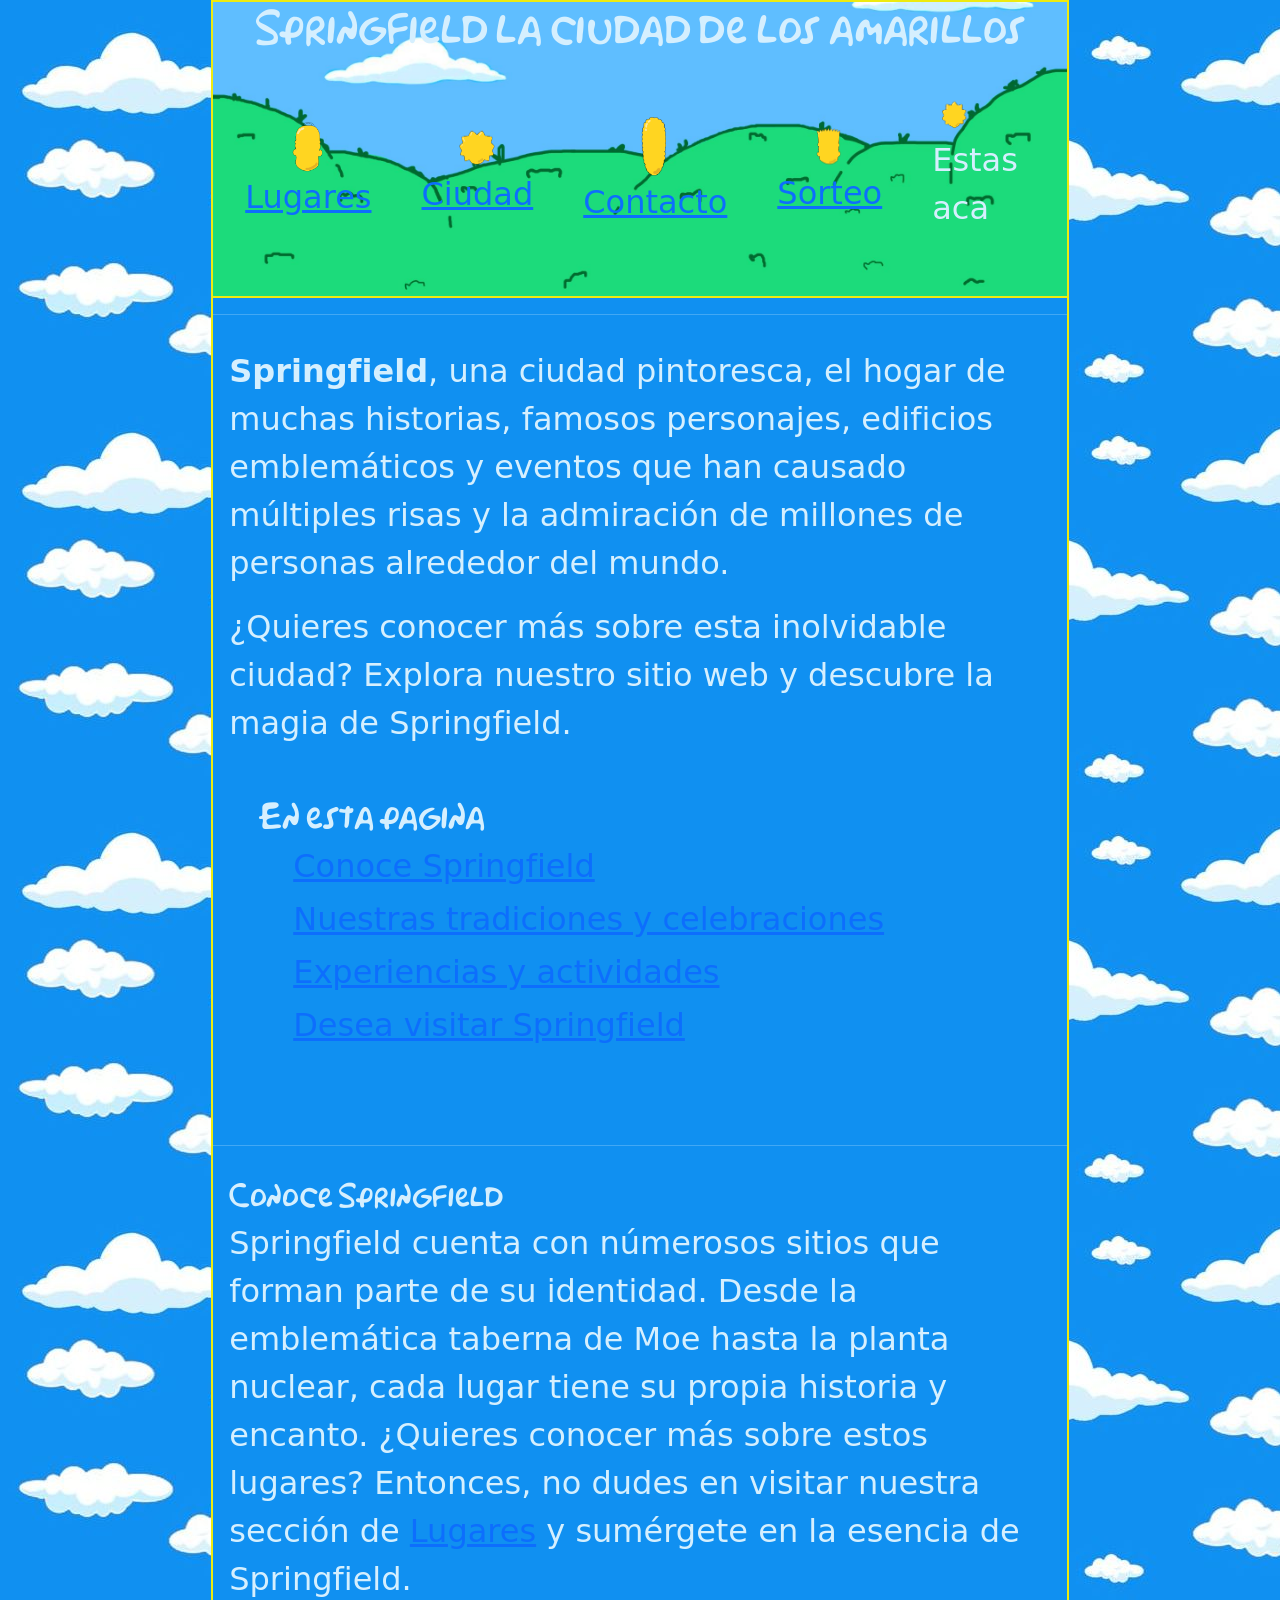
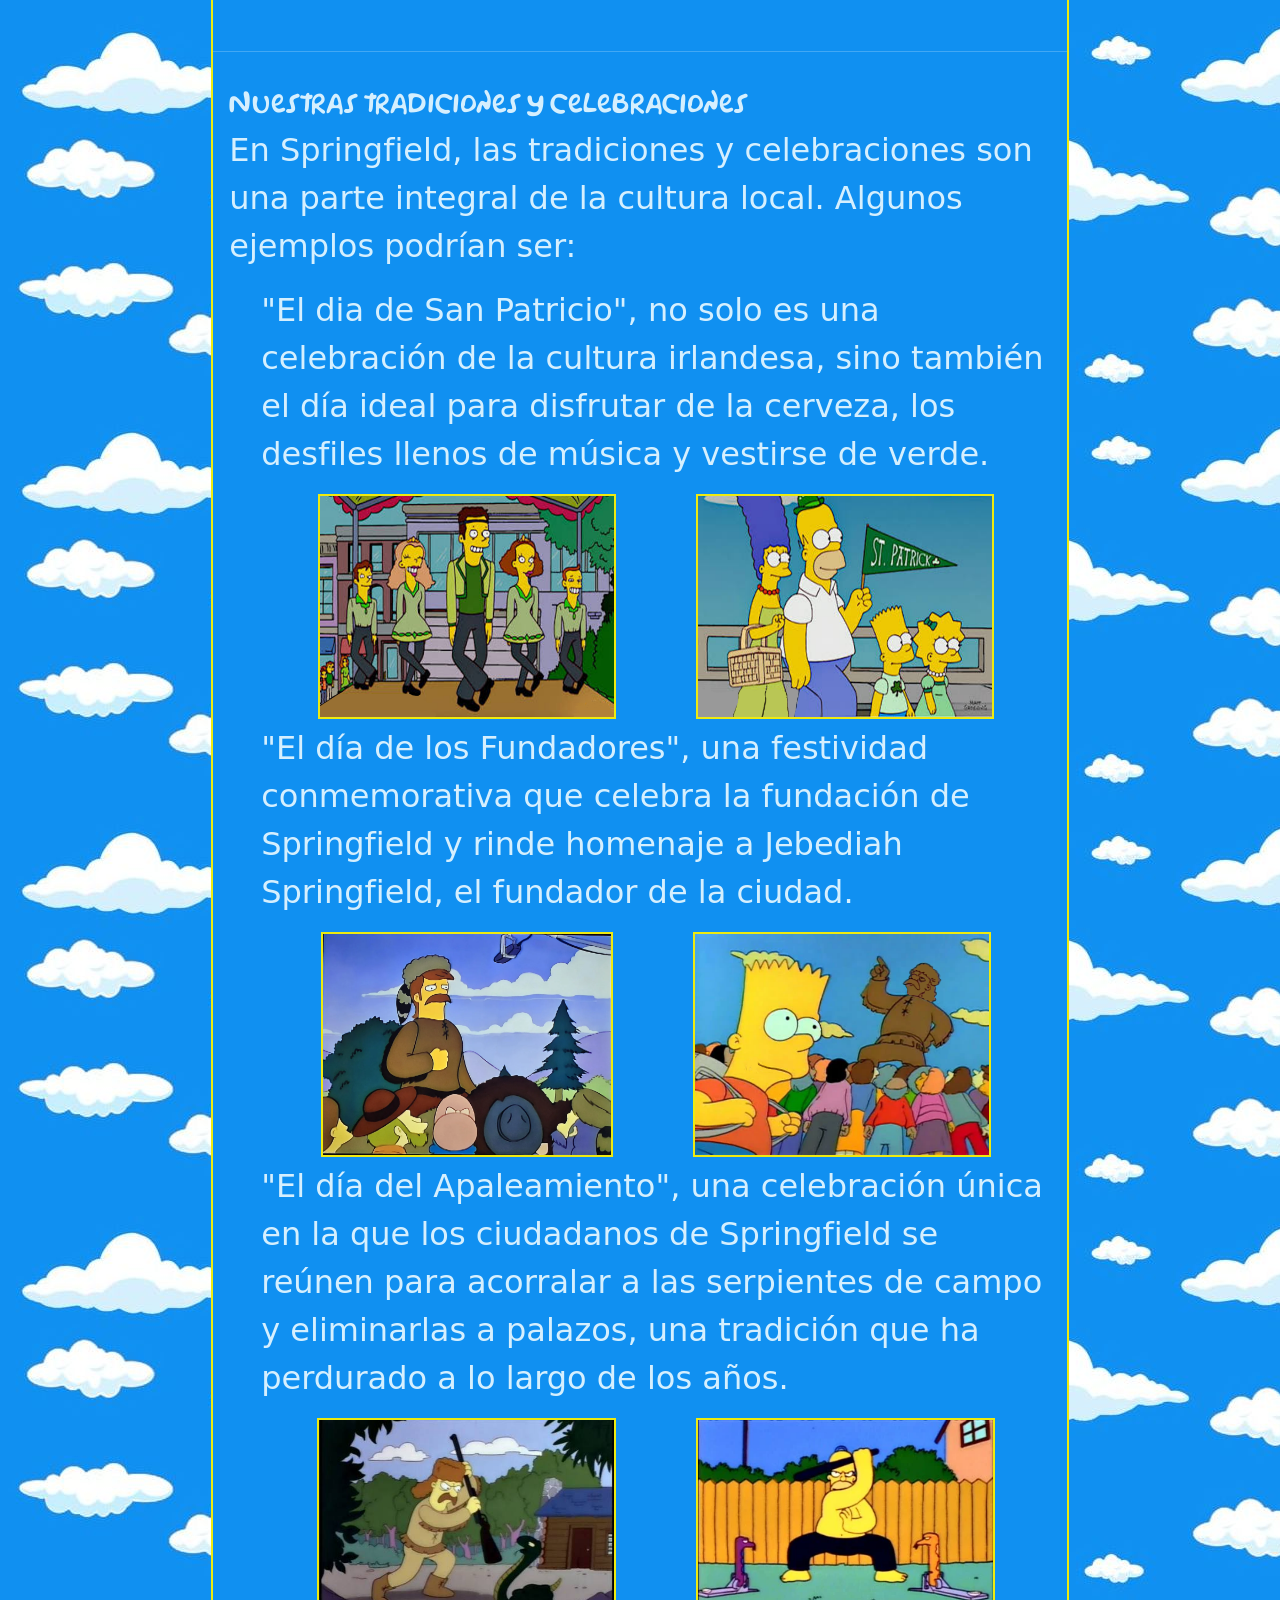
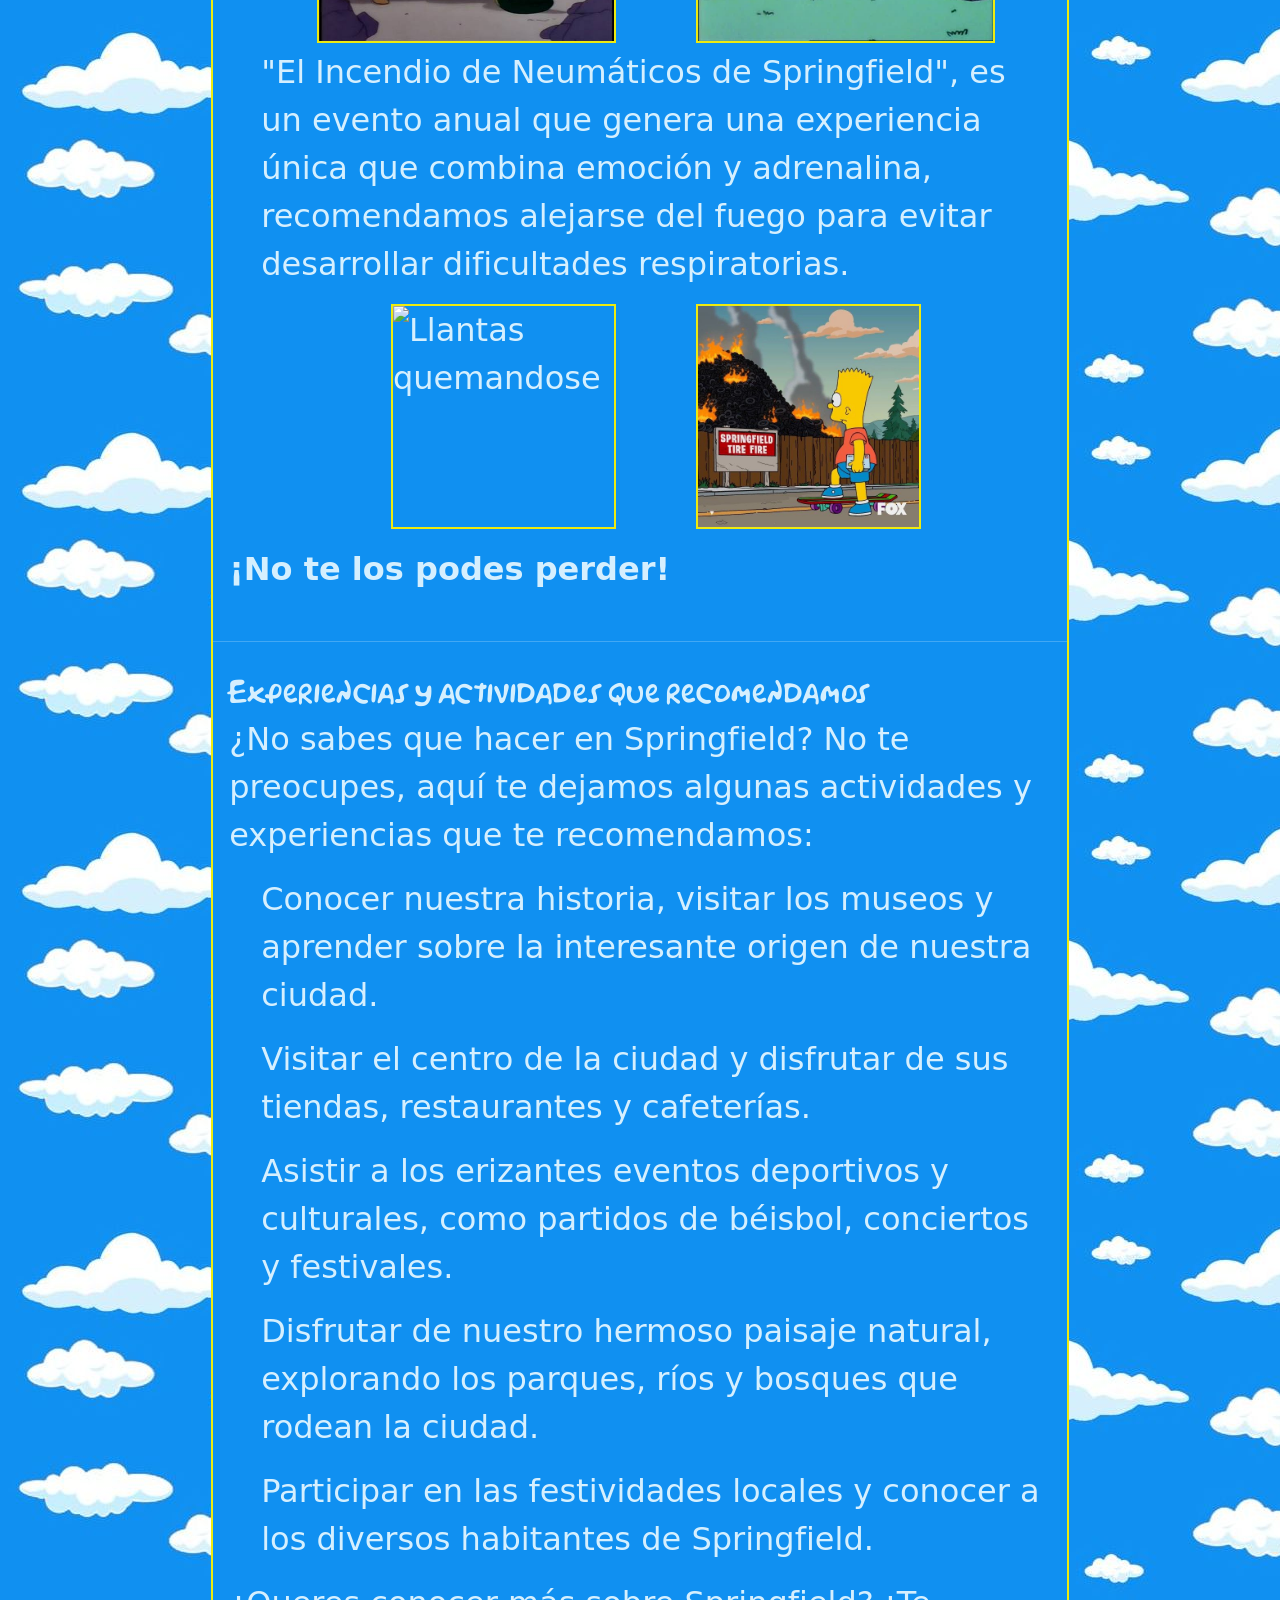
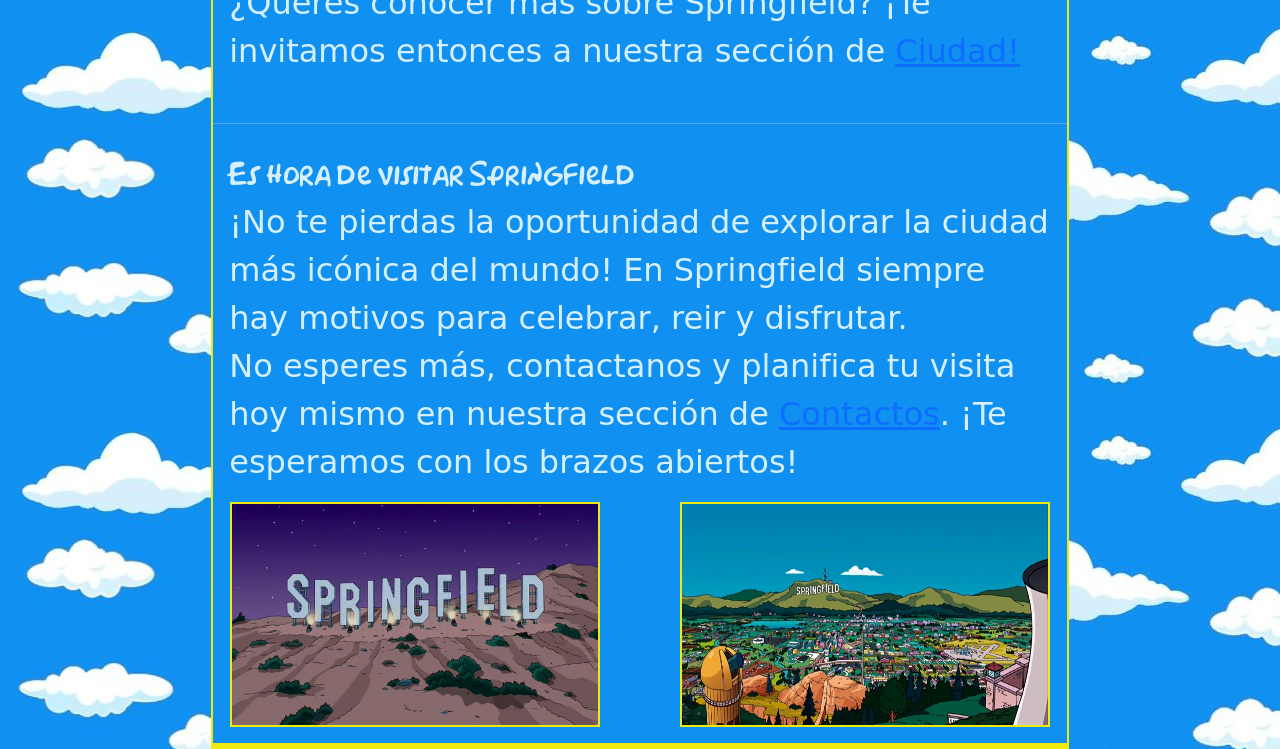
==== index.html @ f50cee18 "acordeon bootstrap" ====
<!DOCTYPE html>
<html lang="es">

    <head>
        <meta charset="UTF-8">
        <meta name="viewport" content="width=device-width, initial-scale=1.0">
        <link rel="stylesheet" href="Estilos.css">
        <link rel="icon" href="./IMAGENES/rosquilla_LogoPagina.png" type="image/x-icon">
        <title>Bienvenidos a Springfield</title>
        <link rel="stylesheet" href="Estilos.css">
        <link rel="preconnect" href="https://fonts.googleapis.com">
        <link rel="preconnect" href="https://fonts.gstatic.com" crossorigin>
        <link href="https://fonts.googleapis.com/css2?family=Comic+Relief:wght@400;700&display=swap" rel="stylesheet">
         <link href="https://cdn.jsdelivr.net/npm/bootstrap@5.3.8/dist/css/bootstrap.min.css" rel="stylesheet" integrity="sha384-sRIl4kxILFvY47J16cr9ZwB07vP4J8+LH7qKQnuqkuIAvNWLzeN8tE5YBujZqJLB" crossorigin="anonymous">
    </head>

    <body>
         <script src="https://cdn.jsdelivr.net/npm/bootstrap@5.3.8/dist/js/bootstrap.bundle.min.js" integrity="sha384-FKyoEForCGlyvwx9Hj09JcYn3nv7wiPVlz7YYwJrWVcXK/BmnVDxM+D2scQbITxI" crossorigin="anonymous"></script>
        <header>
            

            <h1>Springfield la ciudad de los amarillos</h1>

            <nav class="display_menu_links">
                <a href="Lugares.html"><img src="./IMAGENES/homero_icono.png">Lugares</a>
                <a href="CIUDAD.html"><img src="./IMAGENES/lisa_icono.png">Ciudad</a>
                <a href="Contacto.html"><img src="./IMAGENES/marge_icono.png">Contacto</a>
                <a href="Actividad.html"><img src="./IMAGENES/bart_icono.png">Sorteo</a>
                <div>
                    <img src="./IMAGENES/maggie_icono.png"><p>Estas aca</p>
                </div>
            </nav>

        </header>
        
        

        <main>
            <hr>
            <section>
                <p>
                    <strong>Springfield</strong>, una ciudad pintoresca, el hogar de muchas historias, famosos personajes, edificios emblemáticos y
                    eventos que han causado múltiples risas y la admiración de millones de personas alrededor del mundo.
                </p>

                <p>
                    ¿Quieres conocer más sobre esta inolvidable ciudad? Explora nuestro sitio web y descubre la magia de Springfield.
                </p>

                <nav>
                <h2>En esta pagina</h2>
                <ul>
                    <li><a href="#conocer">Conoce Springfield</a></li>
                    <li><a href="#tradiciones">Nuestras tradiciones y celebraciones</a></li>
                    <li><a href="#experiencias">Experiencias y actividades</a></li>
                    <li><a href="#visitar">Desea visitar Springfield</a></li>
                </ul>
            </nav>
            </section>

            <hr>

            <section id="conocer">
                <h3>Conoce Springfield</h3>
                <p>
                    Springfield cuenta con númerosos sitios que forman parte de su identidad. Desde la emblemática taberna de Moe hasta la planta
                    nuclear, cada lugar tiene su propia historia y encanto.

                    ¿Quieres conocer más sobre estos lugares? Entonces, no dudes en visitar nuestra sección de <a href="Lugares.html">Lugares</a>
                    y sumérgete en la esencia de Springfield.
                </p>
            </section>

            <hr>

            <section id="tradiciones">
                <h3>Nuestras tradiciones y celebraciones</h3>
                <p>
                    En Springfield, las tradiciones y celebraciones son una parte integral de la cultura local.
                    Algunos ejemplos podrían ser:
                </p>
                <ul>
                    <li>
                        <p>
                            "El dia de San Patricio", no solo es una celebración de la cultura irlandesa, sino también el día ideal para disfrutar
                            de la cerveza, los desfiles llenos de música y vestirse de verde.
                        </p>
                        <div class="imagenes">
                            <img src="./IMAGENES/patricio_san.webp" alt="5 Bailarines de San Patricio" width="600" height="600">
                            <img src="./IMAGENES/simpsonsfarmeandoaurapatricio.webp" alt="Los Simpsons celebrando San Patricio" width="600" height="600">
                        </div>
                    </li>
                    
                    <li>
                        <p>
                            "El día de los Fundadores", una festividad conmemorativa que celebra la fundación de Springfield y rinde homenaje a
                            Jebediah Springfield, el fundador de la ciudad.
                        </p>
                        <div class="imagenes">
                            <img src="./IMAGENES/fundador.webp" alt="Jebediah Springfield" width="600" height="600">
                            <img src="./IMAGENES/bartfarmeandoaurafundador.webp" alt="Bart observando la estatua del fundador"
                            width="600" height="600">
                        </div>
                    </li>

                    <li>
                        <p>
                            "El día del Apaleamiento", una celebración única en la que los ciudadanos de Springfield se reúnen para acorralar a
                            las serpientes de campo y eliminarlas a palazos, una tradición que ha perdurado a lo largo de los años.
                        </p>
                        <div class="imagenes">
                            <img src="./IMAGENES/fundador_serpiente.jpg" alt="Jebediah Springfield contra una serpiente" width="600" height="600">
                            <img src="./IMAGENES/homerofarmeandoauragarrote.webp" alt="Homero contra serpientes" width="600" height="600">
                        </div>
                    </li>

                    <li>
                        <p>
                            "El Incendio de Neumáticos de Springfield", es un evento anual que genera una experiencia única que combina emoción
                            y adrenalina, recomendamos alejarse del fuego para evitar desarrollar dificultades respiratorias.</p>
                        <p>
                        <div class="imagenes">
                            <img src="./IMAGENES/llantasquemadas.jpg" alt="Llantas quemandose" width="600" height="600">
                            <img src="./IMAGENES/bartfarmeandoincendio.jpg" alt="Bart observando el incendio" width="600" height="600">
                        </div>
                    </li>
                </ul>
                <p>
                    <b>¡No te los podes perder!</b>
                </p>
            </section> 

            <hr>

            <section id="experiencias">
                <h3>Experiencias y actividades que recomendamos</h3>

                <p>
                    ¿No sabes que hacer en Springfield? No te preocupes, aquí te dejamos algunas actividades y experiencias que te recomendamos:
                </p>

                <ul>
                    <li>
                        <p>   
                            Conocer nuestra historia, visitar los museos y aprender sobre la interesante origen de nuestra ciudad.
                        </p>
                    </li>
                    <li>
                        <p>
                            Visitar el centro de la ciudad y disfrutar de sus tiendas, restaurantes y cafeterías.
                        </p>
                    </li>
                    <li>
                        <p>
                            Asistir a los erizantes eventos deportivos y culturales, como partidos de béisbol, conciertos y festivales.
                        </p>
                    </li>
                    <li>
                        <p>
                            Disfrutar de nuestro hermoso paisaje natural, explorando los parques, ríos y bosques que rodean la ciudad.
                        </p>
                    </li>
                    <li>
                        <p>
                            Participar en las festividades locales y conocer a los diversos habitantes de Springfield.
                        </p>
                    </li>
                </ul>

                <p>
                    ¿Queres conocer más sobre Springfield? ¡Te invitamos entonces a nuestra sección de <a href="ciudad.html">Ciudad!</a>
                </p>
            </section>

            <hr>

            <section id="visitar">
                <div>
                    <h3>Es hora de visitar Springfield</h3>
                    <p>
                        ¡No te pierdas la oportunidad de explorar la ciudad más icónica del mundo! En Springfield siempre hay motivos
                        para celebrar, reir y disfrutar.
                        <br>
                        No esperes más, contactanos y planifica tu visita hoy mismo en nuestra sección de <a href="Contacto.html">Contactos</a>.
                        ¡Te esperamos con los brazos abiertos!
                    </p>
                    <div class="imagenes">
                        <img src="./IMAGENES/SpringfieldCartel.webp" alt="Cartel de Sprinfield" width="400" height="167">
                        <img src="./IMAGENES/Springfield.webp" alt="La ciudad de Springfield" width="400" height="167">
                    </div>
                </div>
            </section>
        </main>

        <footer>
            
        </footer>
    </body>
</html>
---- Estilos.css ----
:root{
    --color_fondo_sec:#c1dfeb;
    --color_fondo: #1090f1;
    --color_texto: #d5effe;
    --color_detalles: #eeea10;
    --color_detalles_2: #e277c7;
}

@font-face {
    font-family: 'Simpsons';
    src: url("./FUENTES/Simpsonfont.ttf") format('truetype'); 
    font-weight: normal;
    font-style: normal;
}

* {
    box-sizing: border-box;
    margin: 0;
}

html{font-size: 100%;}

body{
    display: grid;
    grid-template-columns: 1fr 67% 1fr;
    grid-template-rows: auto 1fr auto;
    background-image: url("./IMAGENES/fondo_nubes.jpg");
}

header{
    background-image: url("./IMAGENES/fondo_header.jpg");
    background-size: cover;
    background-position: center;
    color: var(--color_texto);
    border: 2px solid var(--color_detalles);
    grid-column: 2;
    grid-row: 1;
    position: sticky; top: 0%;
}

header nav{
    gap: 50px;
    align-items: center;
    flex-wrap: wrap;
}

header nav a img{
    border: none;
    width: 10rem;
    height: 10rem;
    object-fit: contain;
    transition: transform 0.3s ease, filter 0.3s ease;
    justify-content: space-evenly;
}

header nav a img:hover{
    transform: scale(1.1);
    filter: drop-shadow(0 0 8px var(--color_detalles));
}

footer{
    border: 2px solid var(--color_detalles);
    background-color: var(--color_fondo);
    color: var(--color_texto);
    grid-column: 2;
    grid-row: 3;
}

main{
    color: var(--color_texto);
    background-color: var(--color_fondo);
    grid-column: 2;
    grid-row: 2;
    border: 2px solid var(--color_detalles);
    border-top: none;
}

section{
    padding: 1rem;
}

/*Al presionar cualquier enlace de "En esta página" se transporta a la section con id designada. Sin embargo, al ser el header
sticky, el header tapa el inicio de la section, encontrar solución*/

/*Separar header, main, footer con divs con margenes*/

nav{
    list-style: none;
    padding: 2rem;
    margin-bottom: 1rem;
}

li{
    list-style: none;
    color: var(--color_texto);
    font-size: 2rem;
    margin-bottom: 5px;
}

a{
    font-size: 2rem;
    color: var(--color_detalles);
    list-style: none;
    text-decoration: none;
}

a:hover {
    color: var(--color_detalles_2);
}

h1{
    color:var(--color_detalles);
    font-family: 'Simpsons';
    font-size: 5rem;
    text-align: center;
    margin-bottom: 1rem;
}

h2{
    color:var(--color_detalles);
    font-family: 'Simpsons';
    font-size: 4rem;
    margin-bottom: 1rem;
}

h3{
    color:var(--color_detalles);
    font-family: 'Simpsons';
    font-size: 3rem;
    margin-bottom: 1rem;
}

p{
    color: var(--color_texto);
    font-size: 2rem;
    margin-bottom: 1rem;
}

input{
    background-color: var(--color_detalles_2);
    color: var(--color_texto);
    border-color: var(--color_detalles);
    border-style: solid;
    font-size: 2rem;
}

select{
    background-color: var(--color_detalles_2);
    color: var(--color_texto);
    border-color: var(--color_detalles);
    border-style: solid;
    font-size: 2rem;
}

textarea{
    background-color: var(--color_detalles_2);
    color: var(--color_texto);
    border-color: var(--color_detalles);
    border-style: solid;
    max-width: 90%;
    min-width: 10%;
    max-height: 120px;
    font-size: 2rem;
}

button{
    background-color: var(--color_detalles_2);
    color: var(--color_detalles);
    border-color: var(--color_detalles);
    border-style: solid;
    font-size: 2rem;
}

button:not(:disabled):hover{
    background-color: var(--color_texto);
    color: var(--color_detalles_2);
    border-color: var(--color_detalles);
    border-style: solid;
    border-radius: 50vh;
}

label{
    color: var(--color_texto);
    font-size: 2rem;
}

hr{ 
    border: 1px solid var(--color_detalles);
}

img{
    height: 25vh;
    width: auto;
    max-width: 45%;
    border: var(--color_detalles), solid, 2px;
}

div{
    display: flex;
    flex-direction: column;
}

.imagenes{
    display: flex;
    flex-direction: row;
    justify-content: center;
    gap: 5rem;
}

.noche {
    background-image: url("./IMAGENES/fondo_estrellas.jpg");
    --color_fondo: #7046c4;
    --color_fondo_sec:#8a66a4;
    --color_texto: #b4c3b0;
    --color_detalles: #2f36b3;
    --color_detalles_2: #a192cd;
}

.nocturno{
    background-image: url("./IMAGENES/fondo_headerNoche.jpg");
}

#texto_envio_encuesta{
    display: none;
    color: #1cdb7b;
    font-size: 3rem;
}

.texto_error{
    display: none;
    color: red;
    font-size: 1.5rem;
}

.display_menu_links{
    display: grid;
    grid-template-columns: repeat(5, 1fr);
}

.display_menu_links img{
    width: 100%;
    height: auto;
    border: none;
}

.display_menu_links a{
    display: flex;
    flex-direction: column;
    align-items: center;
}
---- Estilos.css ----
:root{
    --color_fondo_sec:#c1dfeb;
    --color_fondo: #1090f1;
    --color_texto: #d5effe;
    --color_detalles: #eeea10;
    --color_detalles_2: #e277c7;
}

@font-face {
    font-family: 'Simpsons';
    src: url("./FUENTES/Simpsonfont.ttf") format('truetype'); 
    font-weight: normal;
    font-style: normal;
}

* {
    box-sizing: border-box;
    margin: 0;
}

html{font-size: 100%;}

body{
    display: grid;
    grid-template-columns: 1fr 67% 1fr;
    grid-template-rows: auto 1fr auto;
    background-image: url("./IMAGENES/fondo_nubes.jpg");
}

header{
    background-image: url("./IMAGENES/fondo_header.jpg");
    background-size: cover;
    background-position: center;
    color: var(--color_texto);
    border: 2px solid var(--color_detalles);
    grid-column: 2;
    grid-row: 1;
    position: sticky; top: 0%;
}

header nav{
    gap: 50px;
    align-items: center;
    flex-wrap: wrap;
}

header nav a img{
    border: none;
    width: 10rem;
    height: 10rem;
    object-fit: contain;
    transition: transform 0.3s ease, filter 0.3s ease;
    justify-content: space-evenly;
}

header nav a img:hover{
    transform: scale(1.1);
    filter: drop-shadow(0 0 8px var(--color_detalles));
}

footer{
    border: 2px solid var(--color_detalles);
    background-color: var(--color_fondo);
    color: var(--color_texto);
    grid-column: 2;
    grid-row: 3;
}

main{
    color: var(--color_texto);
    background-color: var(--color_fondo);
    grid-column: 2;
    grid-row: 2;
    border: 2px solid var(--color_detalles);
    border-top: none;
}

section{
    padding: 1rem;
}

/*Al presionar cualquier enlace de "En esta página" se transporta a la section con id designada. Sin embargo, al ser el header
sticky, el header tapa el inicio de la section, encontrar solución*/

/*Separar header, main, footer con divs con margenes*/

nav{
    list-style: none;
    padding: 2rem;
    margin-bottom: 1rem;
}

li{
    list-style: none;
    color: var(--color_texto);
    font-size: 2rem;
    margin-bottom: 5px;
}

a{
    font-size: 2rem;
    color: var(--color_detalles);
    list-style: none;
    text-decoration: none;
}

a:hover {
    color: var(--color_detalles_2);
}

h1{
    color:var(--color_detalles);
    font-family: 'Simpsons';
    font-size: 5rem;
    text-align: center;
    margin-bottom: 1rem;
}

h2{
    color:var(--color_detalles);
    font-family: 'Simpsons';
    font-size: 4rem;
    margin-bottom: 1rem;
}

h3{
    color:var(--color_detalles);
    font-family: 'Simpsons';
    font-size: 3rem;
    margin-bottom: 1rem;
}

p{
    color: var(--color_texto);
    font-size: 2rem;
    margin-bottom: 1rem;
}

input{
    background-color: var(--color_detalles_2);
    color: var(--color_texto);
    border-color: var(--color_detalles);
    border-style: solid;
    font-size: 2rem;
}

select{
    background-color: var(--color_detalles_2);
    color: var(--color_texto);
    border-color: var(--color_detalles);
    border-style: solid;
    font-size: 2rem;
}

textarea{
    background-color: var(--color_detalles_2);
    color: var(--color_texto);
    border-color: var(--color_detalles);
    border-style: solid;
    max-width: 90%;
    min-width: 10%;
    max-height: 120px;
    font-size: 2rem;
}

button{
    background-color: var(--color_detalles_2);
    color: var(--color_detalles);
    border-color: var(--color_detalles);
    border-style: solid;
    font-size: 2rem;
}

button:not(:disabled):hover{
    background-color: var(--color_texto);
    color: var(--color_detalles_2);
    border-color: var(--color_detalles);
    border-style: solid;
    border-radius: 50vh;
}

label{
    color: var(--color_texto);
    font-size: 2rem;
}

hr{ 
    border: 1px solid var(--color_detalles);
}

img{
    height: 25vh;
    width: auto;
    max-width: 45%;
    border: var(--color_detalles), solid, 2px;
}

div{
    display: flex;
    flex-direction: column;
}

.imagenes{
    display: flex;
    flex-direction: row;
    justify-content: center;
    gap: 5rem;
}

.noche {
    background-image: url("./IMAGENES/fondo_estrellas.jpg");
    --color_fondo: #7046c4;
    --color_fondo_sec:#8a66a4;
    --color_texto: #b4c3b0;
    --color_detalles: #2f36b3;
    --color_detalles_2: #a192cd;
}

.nocturno{
    background-image: url("./IMAGENES/fondo_headerNoche.jpg");
}

#texto_envio_encuesta{
    display: none;
    color: #1cdb7b;
    font-size: 3rem;
}

.texto_error{
    display: none;
    color: red;
    font-size: 1.5rem;
}

.display_menu_links{
    display: grid;
    grid-template-columns: repeat(5, 1fr);
}

.display_menu_links img{
    width: 100%;
    height: auto;
    border: none;
}

.display_menu_links a{
    display: flex;
    flex-direction: column;
    align-items: center;
}
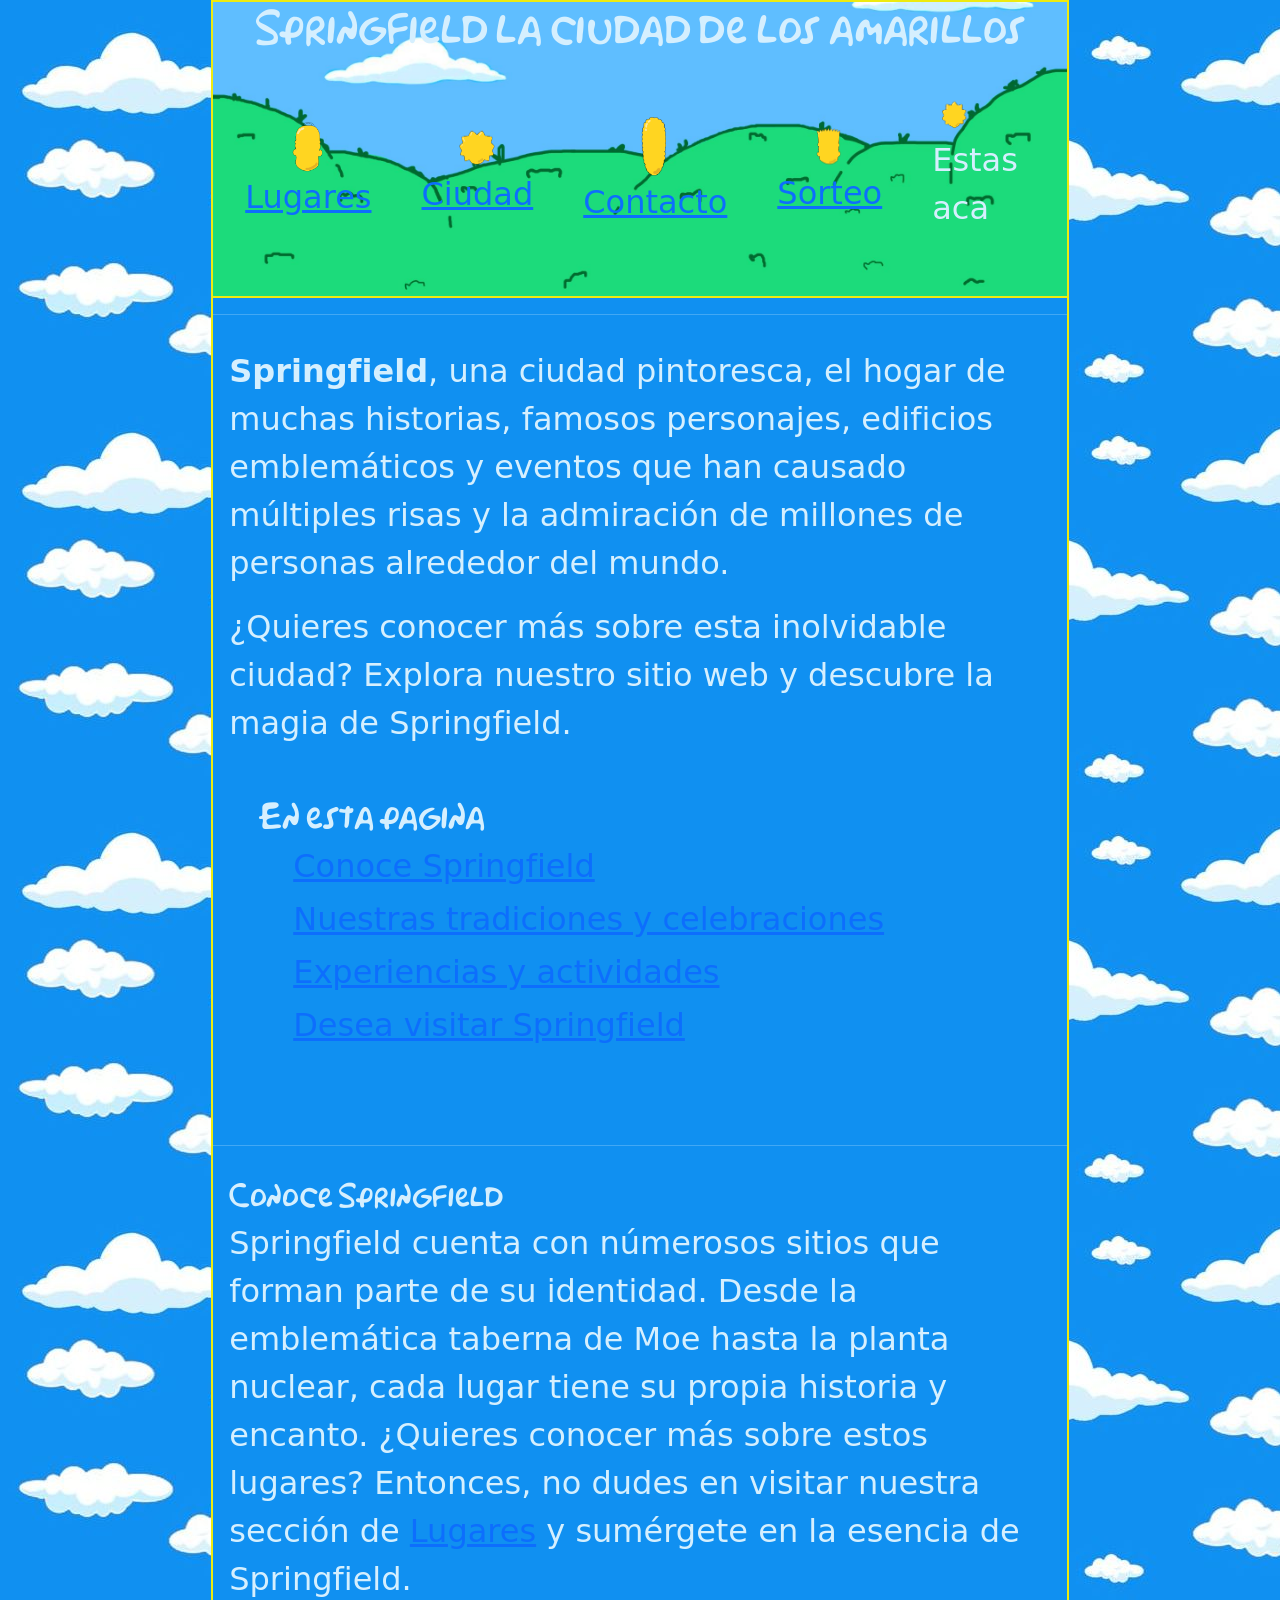
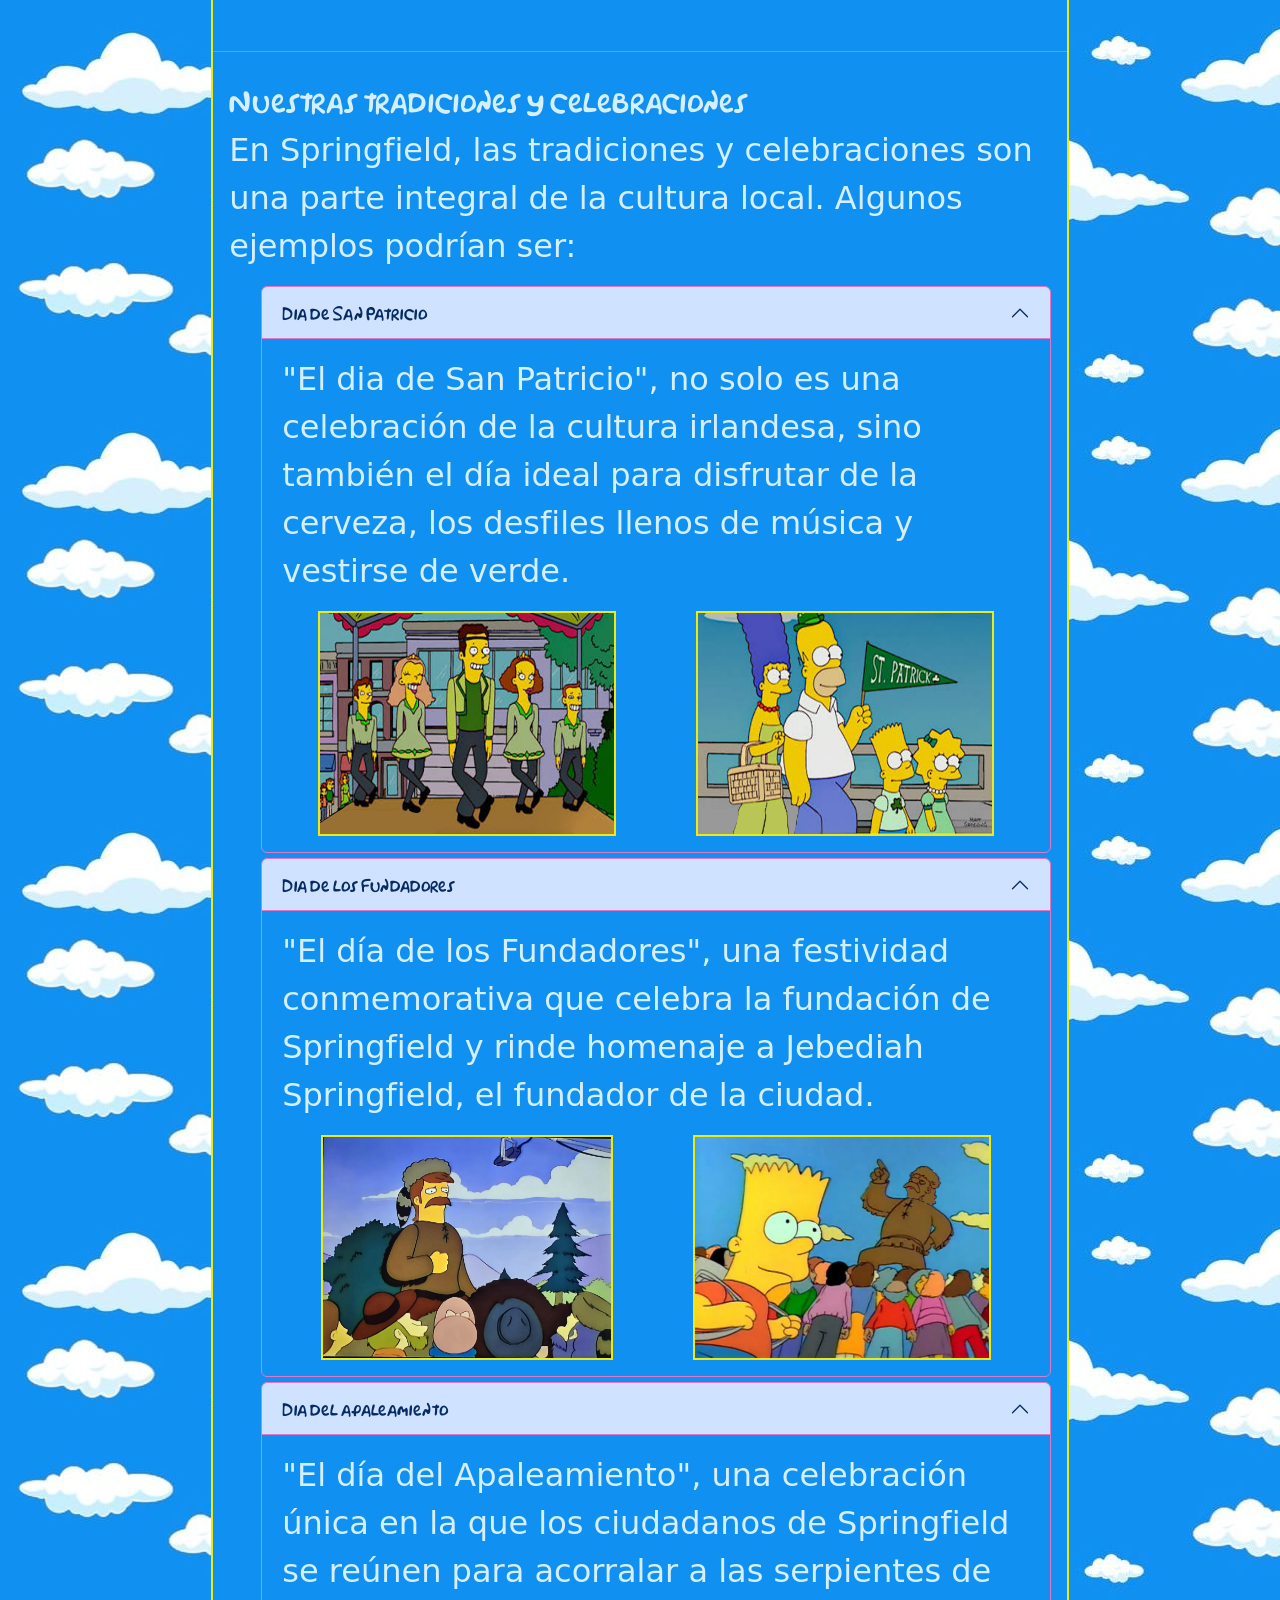
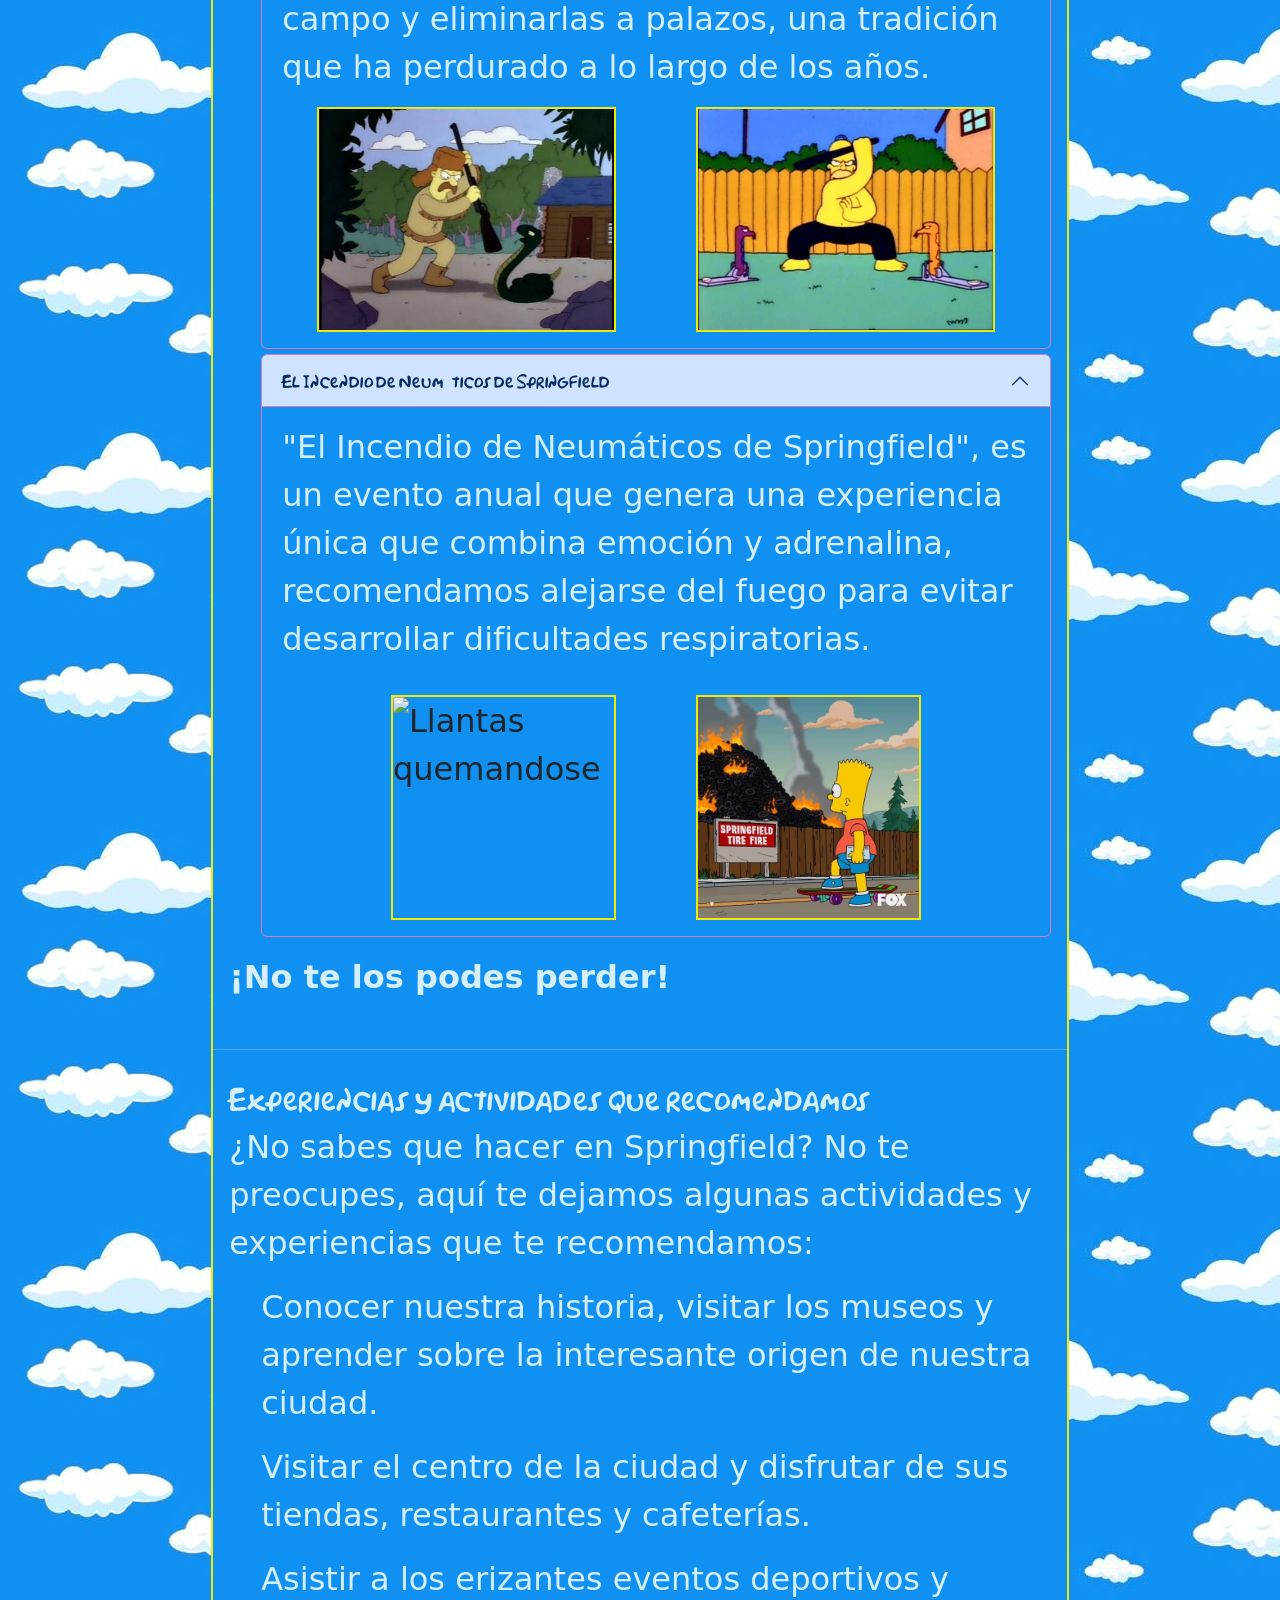
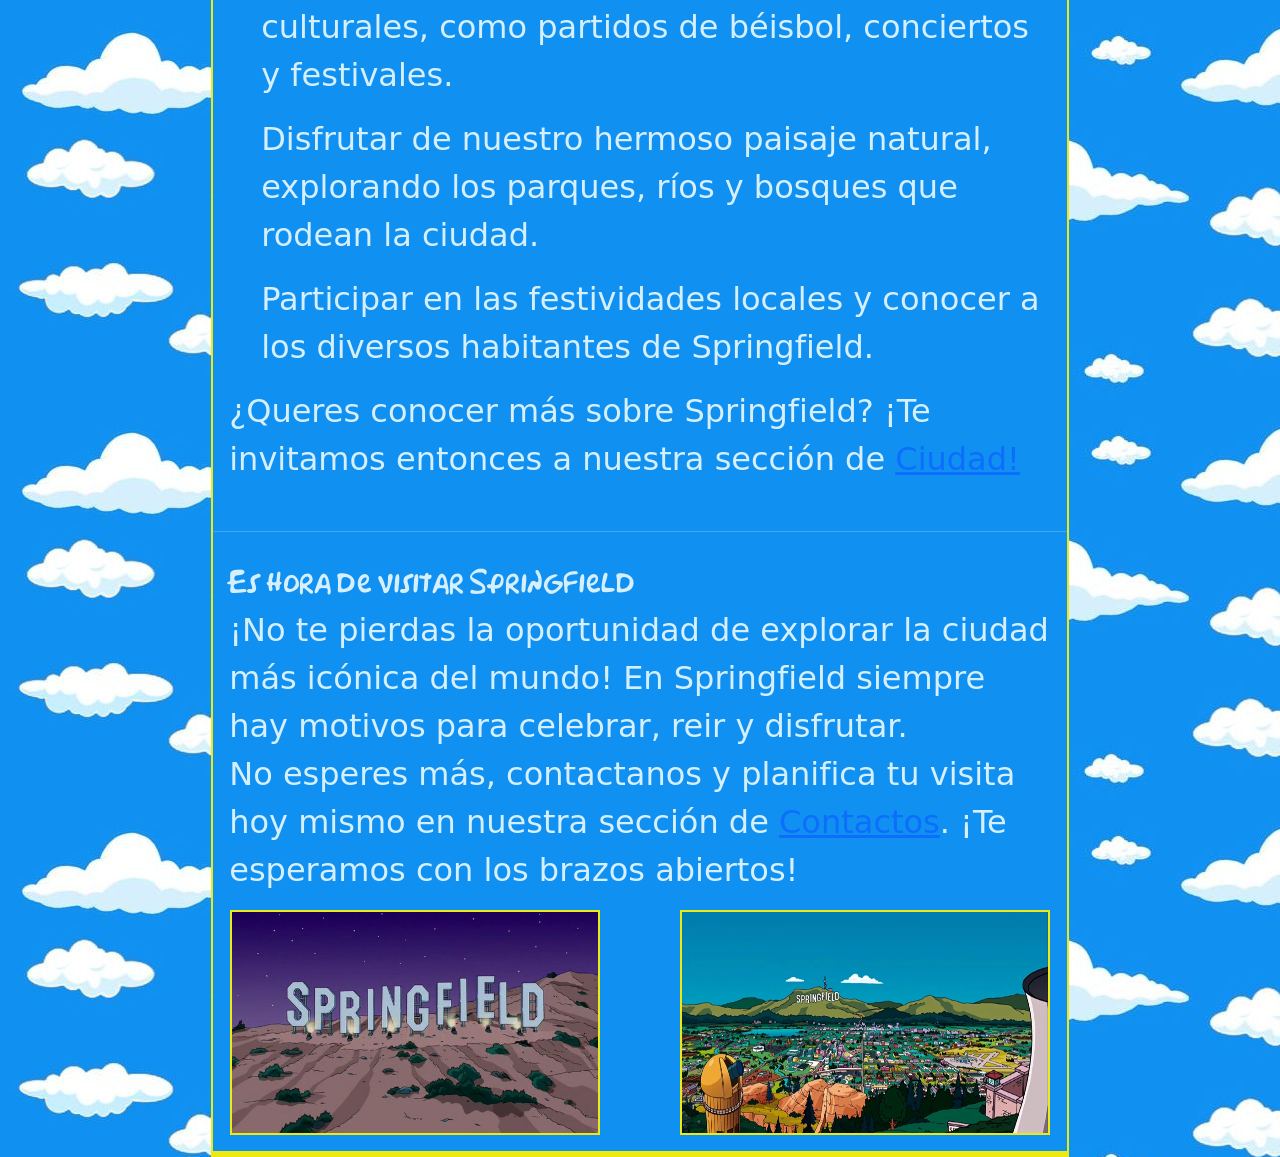
==== commit 593b7c05: "acordeon Tradiciones" ====
--- a/index.html
+++ b/index.html
@@ -81,17 +81,39 @@
                 </p>
                 <ul>
                     <li>
-                        <p>
+                       <div class="accordion" id="accordionTradiciones">
+  <div class="accordion-item">
+    <h2 class="accordion-header">
+      <button class="accordion-button" type="button" data-bs-toggle="collapse" data-bs-target="#collapseOne" aria-expanded="true" aria-controls="collapseOne">
+        Dia de San Patricio
+      </button>
+    </h2>
+    <div id="collapseOne" class="accordion-collapse collapse show" data-bs-parent="#accordionTradiciones">
+      <div class="accordion-body">
+          <p>
                             "El dia de San Patricio", no solo es una celebración de la cultura irlandesa, sino también el día ideal para disfrutar
                             de la cerveza, los desfiles llenos de música y vestirse de verde.
                         </p>
                         <div class="imagenes">
                             <img src="./IMAGENES/patricio_san.webp" alt="5 Bailarines de San Patricio" width="600" height="600">
                             <img src="./IMAGENES/simpsonsfarmeandoaurapatricio.webp" alt="Los Simpsons celebrando San Patricio" width="600" height="600">
+      
+      </div>
+    </div>
+  </div>
                         </div>
                     </li>
                     
                     <li>
+                        <div class="accordion" id="accordionTradiciones">
+  <div class="accordion-item">
+    <h2 class="accordion-header">
+      <button class="accordion-button" type="button" data-bs-toggle="collapse" data-bs-target="#collapseOne" aria-expanded="true" aria-controls="collapseOne">
+        Dia de los Fundadores
+      </button>
+    </h2>
+    <div id="collapseOne" class="accordion-collapse collapse show" data-bs-parent="#accordionTradiciones">
+      <div class="accordion-body">
                         <p>
                             "El día de los Fundadores", una festividad conmemorativa que celebra la fundación de Springfield y rinde homenaje a
                             Jebediah Springfield, el fundador de la ciudad.
@@ -104,6 +126,16 @@
                     </li>
 
                     <li>
+                        <div class="accordion" id="accordionTradiciones">
+  <div class="accordion-item">
+    <h2 class="accordion-header">
+      <button class="accordion-button" type="button" data-bs-toggle="collapse" data-bs-target="#collapseOne" aria-expanded="true" aria-controls="collapseOne">
+        Dia del apaleamiento
+      </button>
+    </h2>
+    <div id="collapseOne" class="accordion-collapse collapse show" data-bs-parent="#accordionTradiciones">
+      <div class="accordion-body">
+        
                         <p>
                             "El día del Apaleamiento", una celebración única en la que los ciudadanos de Springfield se reúnen para acorralar a
                             las serpientes de campo y eliminarlas a palazos, una tradición que ha perdurado a lo largo de los años.
@@ -115,6 +147,16 @@
                     </li>
 
                     <li>
+                        <div class="accordion" id="accordionTradiciones">
+  <div class="accordion-item">
+    <h2 class="accordion-header">
+      <button class="accordion-button" type="button" data-bs-toggle="collapse" data-bs-target="#collapseOne" aria-expanded="true" aria-controls="collapseOne">
+        El Incendio de Neumáticos de Springfield
+      </button>
+    </h2>
+    <div id="collapseOne" class="accordion-collapse collapse show" data-bs-parent="#accordionTradiciones">
+      <div class="accordion-body">
+                            
                         <p>
                             "El Incendio de Neumáticos de Springfield", es un evento anual que genera una experiencia única que combina emoción
                             y adrenalina, recomendamos alejarse del fuego para evitar desarrollar dificultades respiratorias.</p>
--- a/Estilos.css
+++ b/Estilos.css
@@ -248,4 +248,8 @@
     display: flex;
     flex-direction: column;
     align-items: center;
+}
+#accordionTradiciones {
+    --bs-accordion-bg: transparent;
+    --bs-accordion-border-color:var(--color_detalles_2);
 }
--- a/Estilos.css
+++ b/Estilos.css
@@ -248,4 +248,8 @@
     display: flex;
     flex-direction: column;
     align-items: center;
+}
+#accordionTradiciones {
+    --bs-accordion-bg: transparent;
+    --bs-accordion-border-color:var(--color_detalles_2);
 }
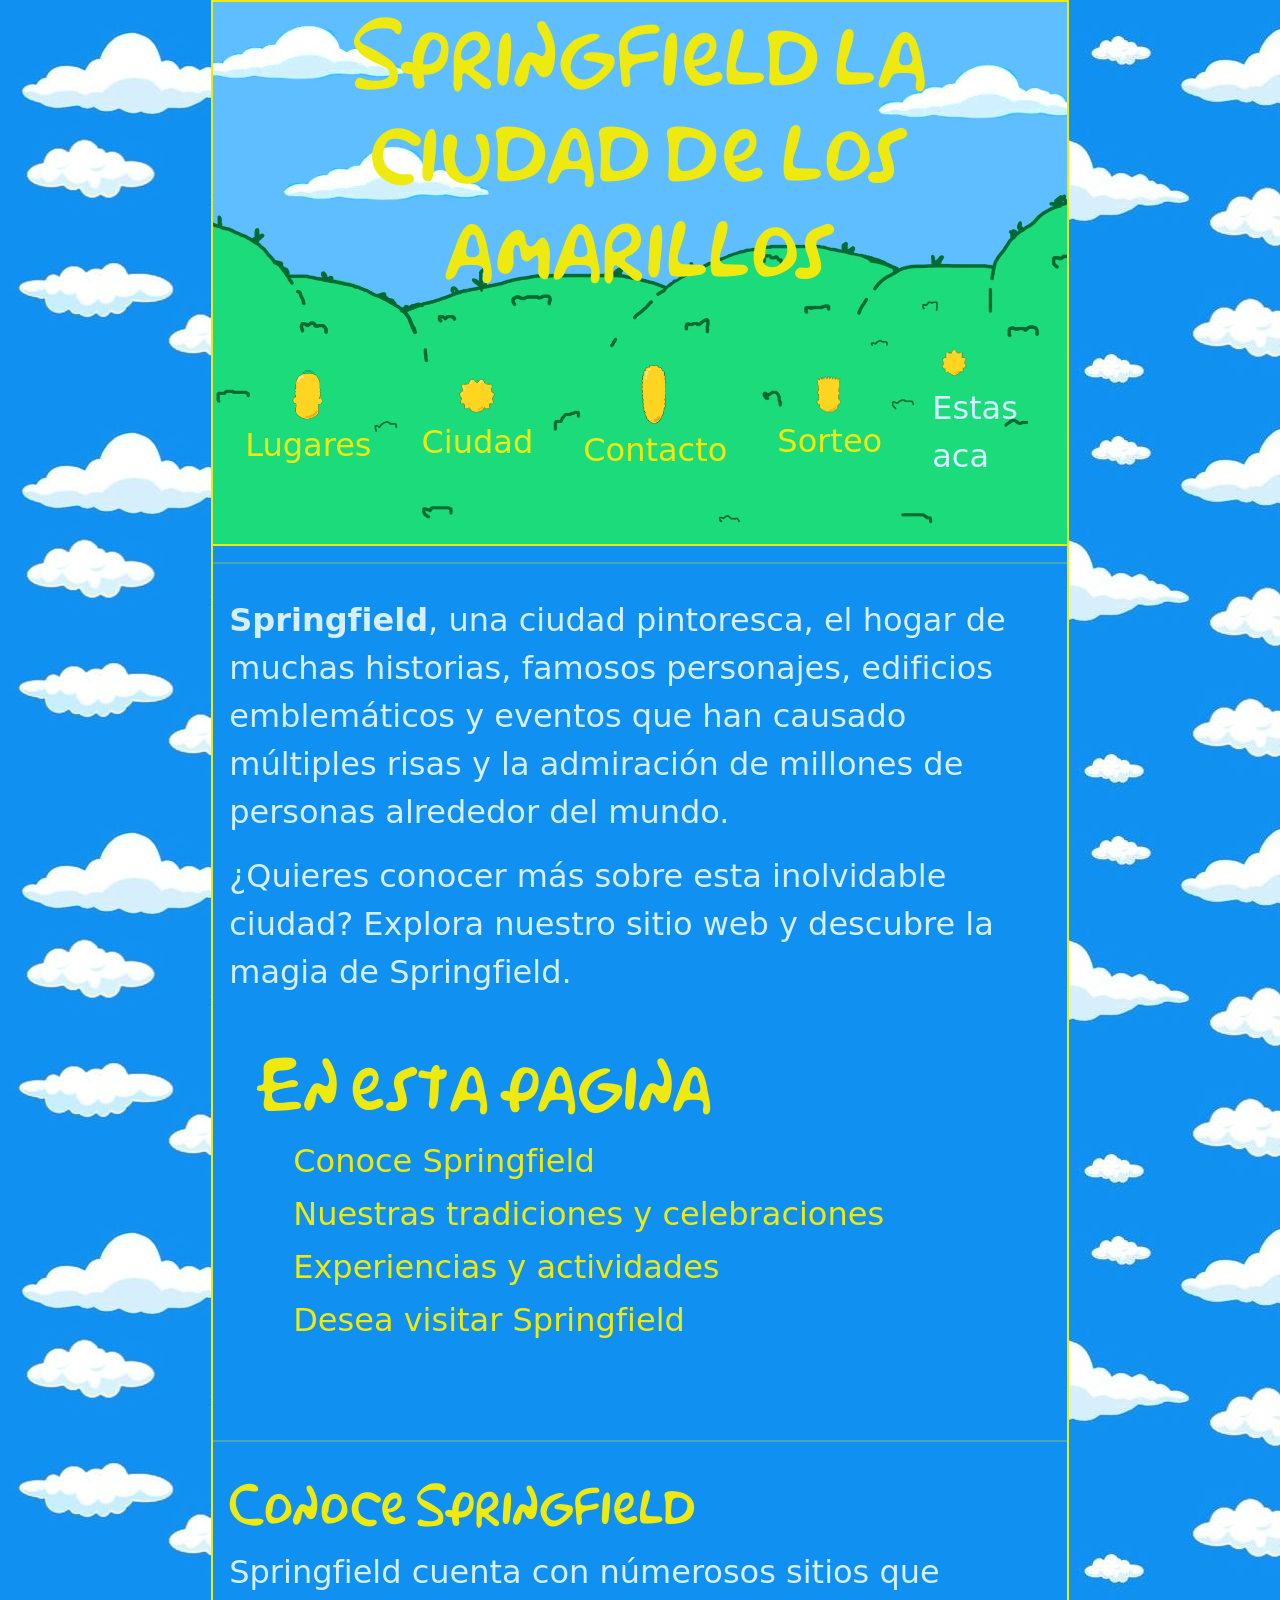
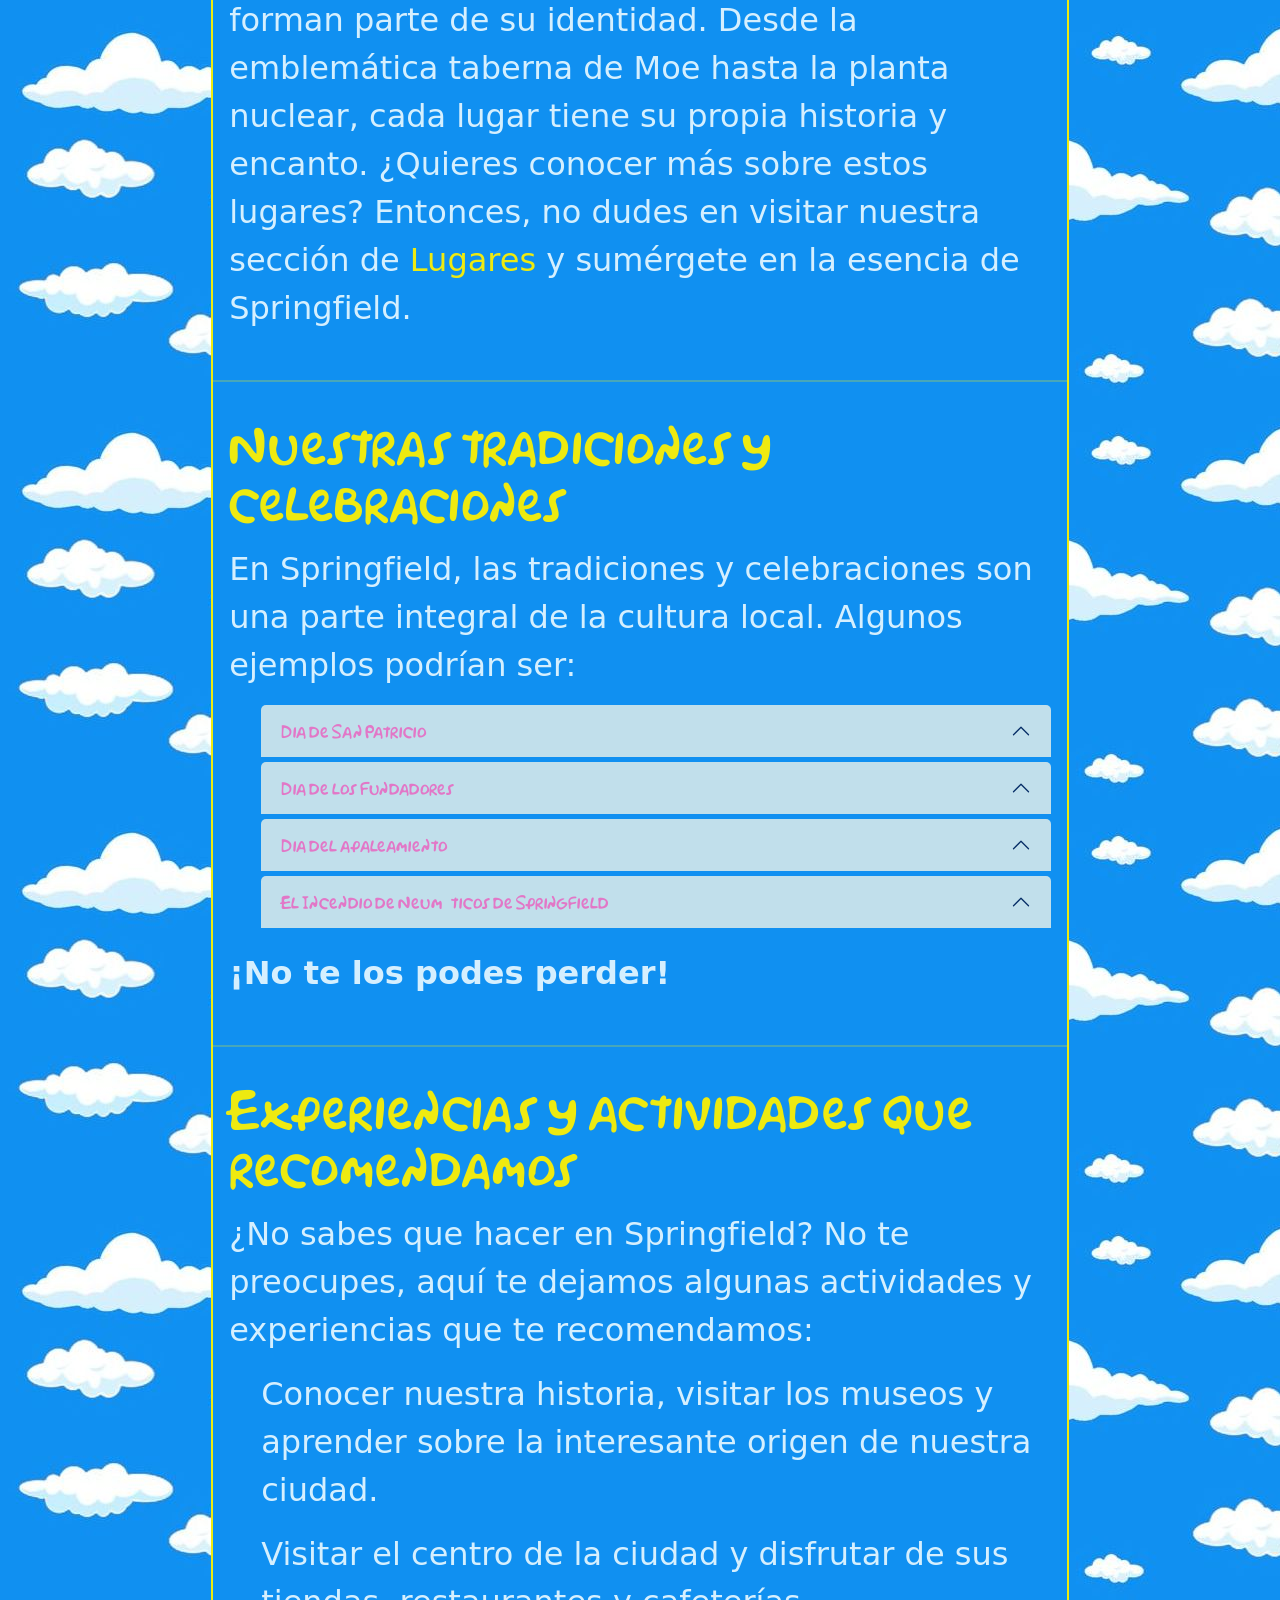
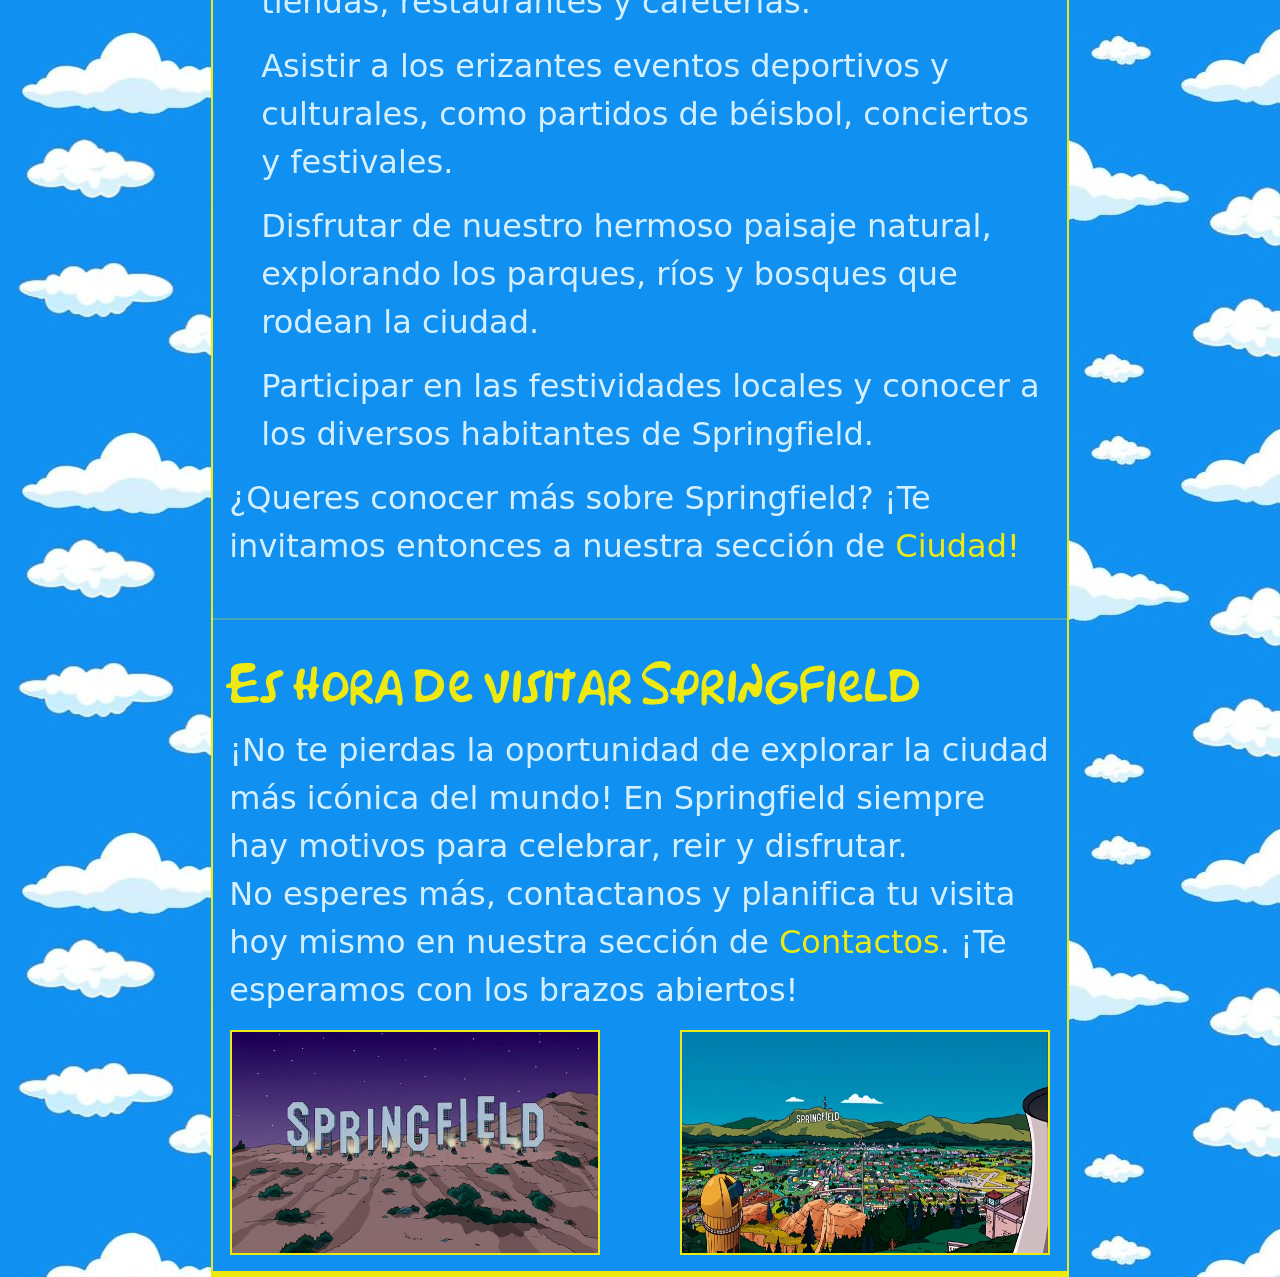
==== commit bb8f4cf7: "agregado de acordeon" ====
--- a/index.html
+++ b/index.html
@@ -4,23 +4,18 @@
     <head>
         <meta charset="UTF-8">
         <meta name="viewport" content="width=device-width, initial-scale=1.0">
-        <link rel="stylesheet" href="Estilos.css">
         <link rel="icon" href="./IMAGENES/rosquilla_LogoPagina.png" type="image/x-icon">
         <title>Bienvenidos a Springfield</title>
-        <link rel="stylesheet" href="Estilos.css">
         <link rel="preconnect" href="https://fonts.googleapis.com">
         <link rel="preconnect" href="https://fonts.gstatic.com" crossorigin>
-        <link href="https://fonts.googleapis.com/css2?family=Comic+Relief:wght@400;700&display=swap" rel="stylesheet">
-         <link href="https://cdn.jsdelivr.net/npm/bootstrap@5.3.8/dist/css/bootstrap.min.css" rel="stylesheet" integrity="sha384-sRIl4kxILFvY47J16cr9ZwB07vP4J8+LH7qKQnuqkuIAvNWLzeN8tE5YBujZqJLB" crossorigin="anonymous">
+        <link href="https://fonts.googleapis.com/css2?family=Comic+Relief:wght@400;700&display=swap" rel="stylesheet">    
+        <link href="https://cdn.jsdelivr.net/npm/bootstrap@5.3.3/dist/css/bootstrap.min.css" rel="stylesheet" integrity="sha384-QWTKZyjpPEjISv5WaRU9OFeRpok6YctnYmDr5pNlyT2bRjXh0JMhjY6hW+ALEwIH" crossorigin="anonymous">
+        <link rel="stylesheet" href="Estilos.css">
     </head>
 
-    <body>
-         <script src="https://cdn.jsdelivr.net/npm/bootstrap@5.3.8/dist/js/bootstrap.bundle.min.js" integrity="sha384-FKyoEForCGlyvwx9Hj09JcYn3nv7wiPVlz7YYwJrWVcXK/BmnVDxM+D2scQbITxI" crossorigin="anonymous"></script>
+<body>
         <header>
-            
-
             <h1>Springfield la ciudad de los amarillos</h1>
-
             <nav class="display_menu_links">
                 <a href="Lugares.html"><img src="./IMAGENES/homero_icono.png">Lugares</a>
                 <a href="CIUDAD.html"><img src="./IMAGENES/lisa_icono.png">Ciudad</a>
@@ -30,23 +25,19 @@
                     <img src="./IMAGENES/maggie_icono.png"><p>Estas aca</p>
                 </div>
             </nav>
-
         </header>
-        
-        
 
         <main>
             <hr>
+
             <section>
                 <p>
                     <strong>Springfield</strong>, una ciudad pintoresca, el hogar de muchas historias, famosos personajes, edificios emblemáticos y
                     eventos que han causado múltiples risas y la admiración de millones de personas alrededor del mundo.
                 </p>
-
                 <p>
                     ¿Quieres conocer más sobre esta inolvidable ciudad? Explora nuestro sitio web y descubre la magia de Springfield.
                 </p>
-
                 <nav>
                 <h2>En esta pagina</h2>
                 <ul>
@@ -74,99 +65,100 @@
             <hr>
 
             <section id="tradiciones">
-                <h3>Nuestras tradiciones y celebraciones</h3>
-                <p>
-                    En Springfield, las tradiciones y celebraciones son una parte integral de la cultura local.
-                    Algunos ejemplos podrían ser:
-                </p>
-                <ul>
-                    <li>
-                       <div class="accordion" id="accordionTradiciones">
-  <div class="accordion-item">
-    <h2 class="accordion-header">
-      <button class="accordion-button" type="button" data-bs-toggle="collapse" data-bs-target="#collapseOne" aria-expanded="true" aria-controls="collapseOne">
-        Dia de San Patricio
-      </button>
-    </h2>
-    <div id="collapseOne" class="accordion-collapse collapse show" data-bs-parent="#accordionTradiciones">
-      <div class="accordion-body">
-          <p>
-                            "El dia de San Patricio", no solo es una celebración de la cultura irlandesa, sino también el día ideal para disfrutar
-                            de la cerveza, los desfiles llenos de música y vestirse de verde.
-                        </p>
-                        <div class="imagenes">
-                            <img src="./IMAGENES/patricio_san.webp" alt="5 Bailarines de San Patricio" width="600" height="600">
-                            <img src="./IMAGENES/simpsonsfarmeandoaurapatricio.webp" alt="Los Simpsons celebrando San Patricio" width="600" height="600">
-      
-      </div>
-    </div>
-  </div>
+                <h3 >Nuestras tradiciones y celebraciones</h3>
+                    <p>
+                        En Springfield, las tradiciones y celebraciones son una parte integral de la cultura local.
+                        Algunos ejemplos podrían ser:
+                    </p>
+                    <ul>
+                        <div class="accordion" id="accordion_tradiciones">
+                            <li>
+                                <div class="accordion-item">
+                                    <h2 class="accordion-header" id="heading1">
+                                        <button class="accordion-button" type="button" data-bs-toggle="collapse" data-bs-target="#collapse1" aria-expanded="false" aria-controls="collapse1">
+                                            Dia de San Patricio
+                                        </button>
+                                    </h2>
+                                    <div id="collapse1" class="accordion-collapse collapse" aria-labelledby="heading1" data-bs-parent="#accordion_tradiciones">
+                                        <div class="accordion-body">
+                                            <p>
+                                            "El dia de San Patricio", no solo es una celebración de la cultura irlandesa, sino también el día ideal para disfrutar
+                                            de la cerveza, los desfiles llenos de música y vestirse de verde.
+                                            </p>
+                                            <div class="imagenes">
+                                                <img src="./IMAGENES/patricio_san.webp" alt="5 Bailarines de San Patricio" width="600" height="600">
+                                                <img src="./IMAGENES/simpsonsfarmeandoaurapatricio.webp" alt="Los Simpsons celebrando San Patricio" width="600" height="600">
+                                            </div>
+                                        </div>
+                                    </div>
+                                </div>
+                            </li>
+
+                            <li>
+                                <div class="accordion-item">
+                                    <h2 class="accordion-header" id="heading2">
+                                        <button class="accordion-button" type="button" data-bs-toggle="collapse" data-bs-target="#collapse2" aria-expanded="false" aria-controls="collapse2">
+                                            Dia de los Fundadores
+                                        </button>
+                                    </h2>
+                                    <div id="collapse2" class="accordion-collapse collapse" aria-labelledby="heading2" data-bs-parent="#accordion_tradiciones">
+                                        <div class="accordion-body">
+                                            <p>
+                                                "El día de los Fundadores", una festividad conmemorativa que celebra la fundación de Springfield y rinde homenaje a
+                                                Jebediah Springfield, el fundador de la ciudad.
+                                            </p>
+                                            <div class="imagenes">
+                                                <img src="./IMAGENES/fundador.webp" alt="Jebediah Springfield" width="600" height="600">
+                                                <img src="./IMAGENES/bartfarmeandoaurafundador.webp" alt="Bart observando la estatua del fundador" width="600" height="600">
+                                            </div>
+                                        </div>
+                                    </div>
+                                </div>
+                            </li>
+                            <li>
+                                <div class="accordion-item">
+                                    <h2 class="accordion-header" id="heading3">
+                                        <button class="accordion-button" type="button" data-bs-toggle="collapse" data-bs-target="#collapse3" aria-expanded="false" aria-controls="collapse3">
+                                            Dia del apaleamiento
+                                        </button>
+                                    </h2>
+                                    <div id="collapse3" class="accordion-collapse collapse" aria-labelledby="heading3" data-bs-parent="#accordion_tradiciones">
+                                        <div class="accordion-body">
+                                            <p>
+                                                "El día del Apaleamiento", una celebración única en la que los ciudadanos de Springfield se reúnen para acorralar a
+                                                las serpientes de campo y eliminarlas a palazos, una tradición que ha perdurado a lo largo de los años.
+                                            </p>
+                                            <div class="imagenes">
+                                                <img src="./IMAGENES/fundador_serpiente.jpg" alt="Jebediah Springfield contra una serpiente" width="600" height="600">
+                                                <img src="./IMAGENES/homerofarmeandoauragarrote.webp" alt="Homero contra serpientes" width="600" height="600">
+                                            </div>
+                                        </div>
+                                    </div>
+                                </div>
+                            </li>
+                            <li>
+                                <div class="accordion-item">
+                                    <h2 class="accordion-header" id="heading4">
+                                        <button class="accordion-button" type="button" data-bs-toggle="collapse" data-bs-target="#collapse4" aria-expanded="false" aria-controls="collapse4">
+                                            El Incendio de Neumáticos de Springfield
+                                        </button>
+                                    </h2>
+                                    <div id="collapse4" class="accordion-collapse collapse" aria-labelledby="heading4" data-bs-parent="#accordion_tradiciones">
+                                        <div class="accordion-body">
+                                            <p>
+                                                "El Incendio de Neumáticos de Springfield", es un evento anual que genera una experiencia única que combina emoción
+                                                y adrenalina, recomendamos alejarse del fuego para evitar desarrollar dificultades respiratorias.</p>
+                                            </p>
+                                            <div class="imagenes">
+                                                <img src="./IMAGENES/llantasquemadas.jpg" alt="Llantas quemandose" width="600" height="600">
+                                                <img src="./IMAGENES/bartfarmeandoincendio.jpg" alt="Bart observando el incendio" width="600" height="600">
+                                            </div>
+                                        </div>
+                                    </div>
+                                </div>
+                            </li>
                         </div>
-                    </li>
-                    
-                    <li>
-                        <div class="accordion" id="accordionTradiciones">
-  <div class="accordion-item">
-    <h2 class="accordion-header">
-      <button class="accordion-button" type="button" data-bs-toggle="collapse" data-bs-target="#collapseOne" aria-expanded="true" aria-controls="collapseOne">
-        Dia de los Fundadores
-      </button>
-    </h2>
-    <div id="collapseOne" class="accordion-collapse collapse show" data-bs-parent="#accordionTradiciones">
-      <div class="accordion-body">
-                        <p>
-                            "El día de los Fundadores", una festividad conmemorativa que celebra la fundación de Springfield y rinde homenaje a
-                            Jebediah Springfield, el fundador de la ciudad.
-                        </p>
-                        <div class="imagenes">
-                            <img src="./IMAGENES/fundador.webp" alt="Jebediah Springfield" width="600" height="600">
-                            <img src="./IMAGENES/bartfarmeandoaurafundador.webp" alt="Bart observando la estatua del fundador"
-                            width="600" height="600">
-                        </div>
-                    </li>
-
-                    <li>
-                        <div class="accordion" id="accordionTradiciones">
-  <div class="accordion-item">
-    <h2 class="accordion-header">
-      <button class="accordion-button" type="button" data-bs-toggle="collapse" data-bs-target="#collapseOne" aria-expanded="true" aria-controls="collapseOne">
-        Dia del apaleamiento
-      </button>
-    </h2>
-    <div id="collapseOne" class="accordion-collapse collapse show" data-bs-parent="#accordionTradiciones">
-      <div class="accordion-body">
-        
-                        <p>
-                            "El día del Apaleamiento", una celebración única en la que los ciudadanos de Springfield se reúnen para acorralar a
-                            las serpientes de campo y eliminarlas a palazos, una tradición que ha perdurado a lo largo de los años.
-                        </p>
-                        <div class="imagenes">
-                            <img src="./IMAGENES/fundador_serpiente.jpg" alt="Jebediah Springfield contra una serpiente" width="600" height="600">
-                            <img src="./IMAGENES/homerofarmeandoauragarrote.webp" alt="Homero contra serpientes" width="600" height="600">
-                        </div>
-                    </li>
-
-                    <li>
-                        <div class="accordion" id="accordionTradiciones">
-  <div class="accordion-item">
-    <h2 class="accordion-header">
-      <button class="accordion-button" type="button" data-bs-toggle="collapse" data-bs-target="#collapseOne" aria-expanded="true" aria-controls="collapseOne">
-        El Incendio de Neumáticos de Springfield
-      </button>
-    </h2>
-    <div id="collapseOne" class="accordion-collapse collapse show" data-bs-parent="#accordionTradiciones">
-      <div class="accordion-body">
-                            
-                        <p>
-                            "El Incendio de Neumáticos de Springfield", es un evento anual que genera una experiencia única que combina emoción
-                            y adrenalina, recomendamos alejarse del fuego para evitar desarrollar dificultades respiratorias.</p>
-                        <p>
-                        <div class="imagenes">
-                            <img src="./IMAGENES/llantasquemadas.jpg" alt="Llantas quemandose" width="600" height="600">
-                            <img src="./IMAGENES/bartfarmeandoincendio.jpg" alt="Bart observando el incendio" width="600" height="600">
-                        </div>
-                    </li>
-                </ul>
+                    </ul>
                 <p>
                     <b>¡No te los podes perder!</b>
                 </p>
@@ -233,9 +225,9 @@
                 </div>
             </section>
         </main>
-
         <footer>
-            
         </footer>
+
+        <script src="https://cdn.jsdelivr.net/npm/bootstrap@5.3.9/dist/js/bootstrap.bundle.min.js" integrity="sha384-WyOxWvTyr1QaMPfiPJSv76iReVthorl5uWlFtZPyK0IEB0hGzo9y5Bp9mYanr8Bu" crossorigin="anonymous"></script>
     </body>
 </html>
--- a/Estilos.css
+++ b/Estilos.css
@@ -37,6 +37,7 @@
     grid-column: 2;
     grid-row: 1;
     position: sticky; top: 0%;
+    z-index: 100;
 }
 
 header nav{
@@ -249,7 +250,12 @@
     flex-direction: column;
     align-items: center;
 }
-#accordionTradiciones {
-    --bs-accordion-bg: transparent;
-    --bs-accordion-border-color:var(--color_detalles_2);
+
+.accordion{
+    --bs-accordion-bg: var(--color_fondo);
+    --bs-accordion-border-width: 0px;
+    --bs-accordion-btn-color: var(--color_detalles_2);
+    --bs-accordion-active-color: var(--color_detalles_2);
+    --bs-accordion-btn-bg: var(--color_detalles);
+    --bs-accordion-active-bg: var(--color_fondo_sec);
 }
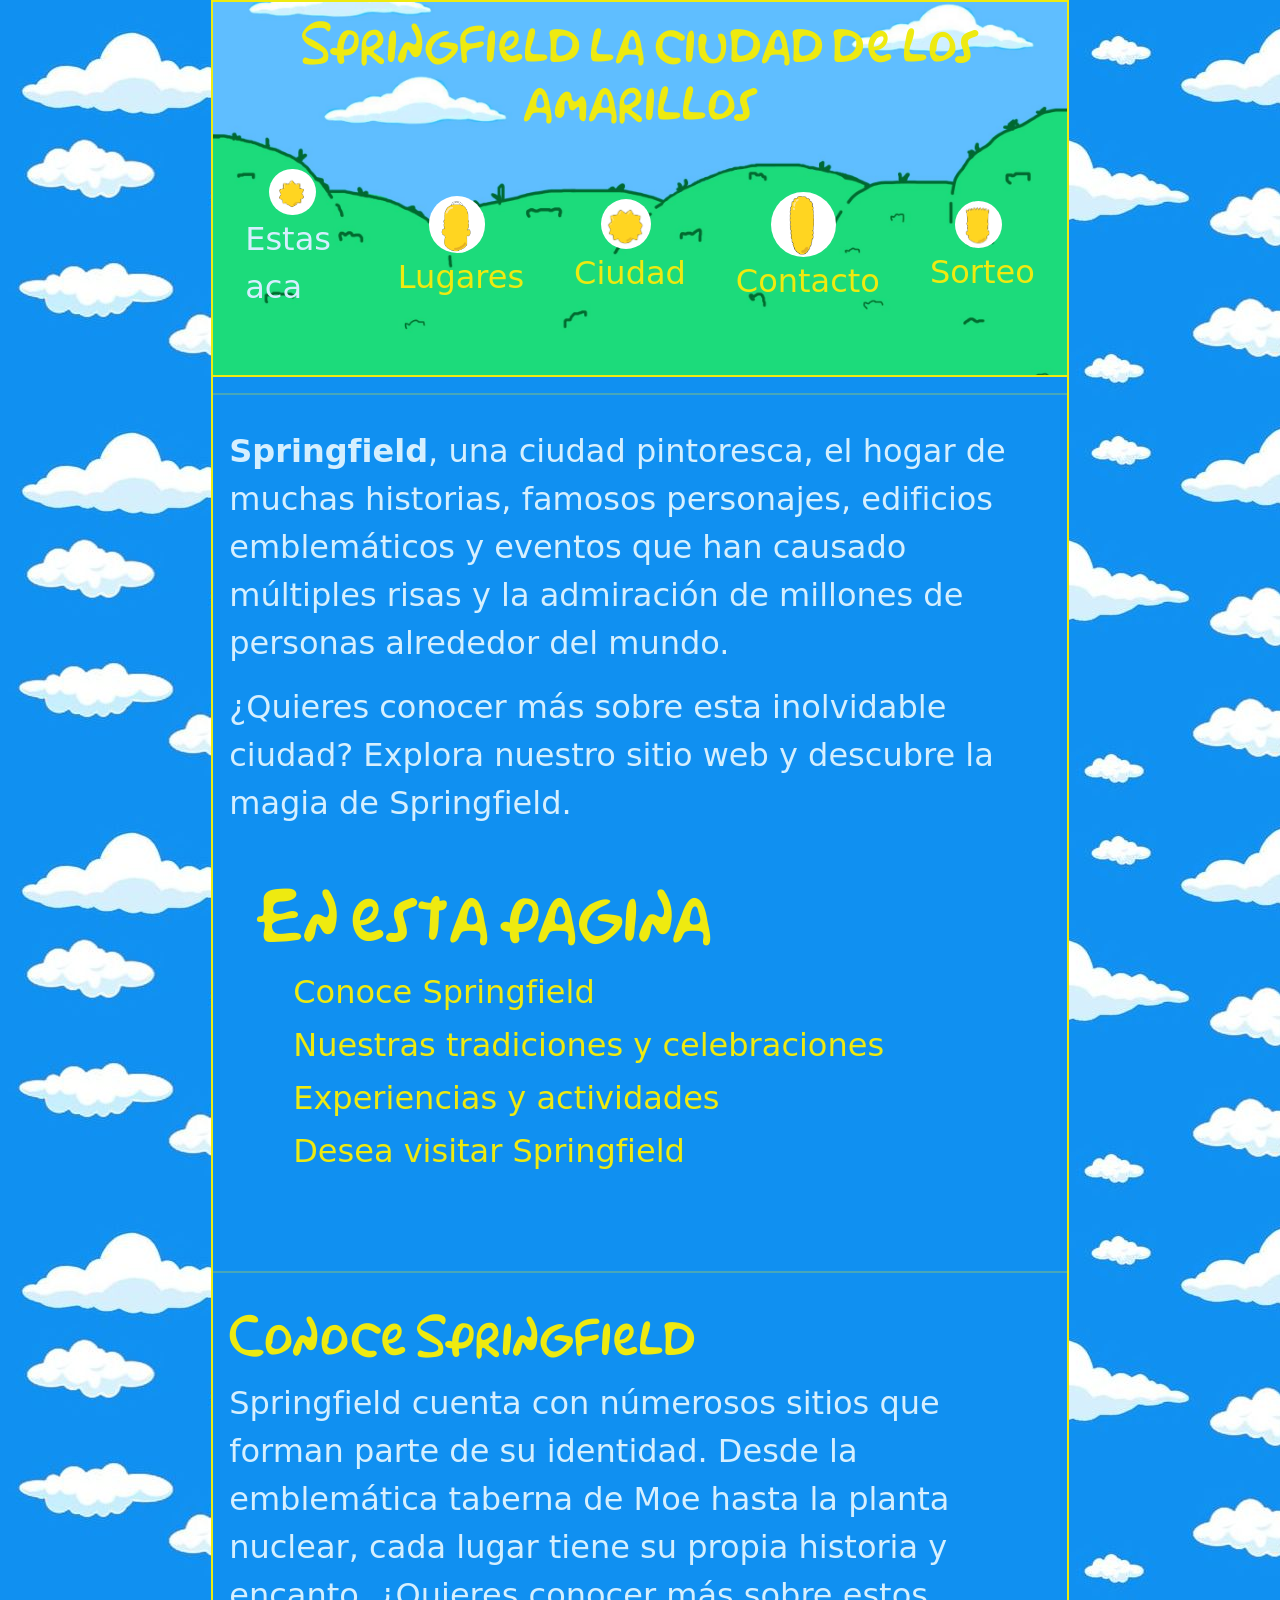
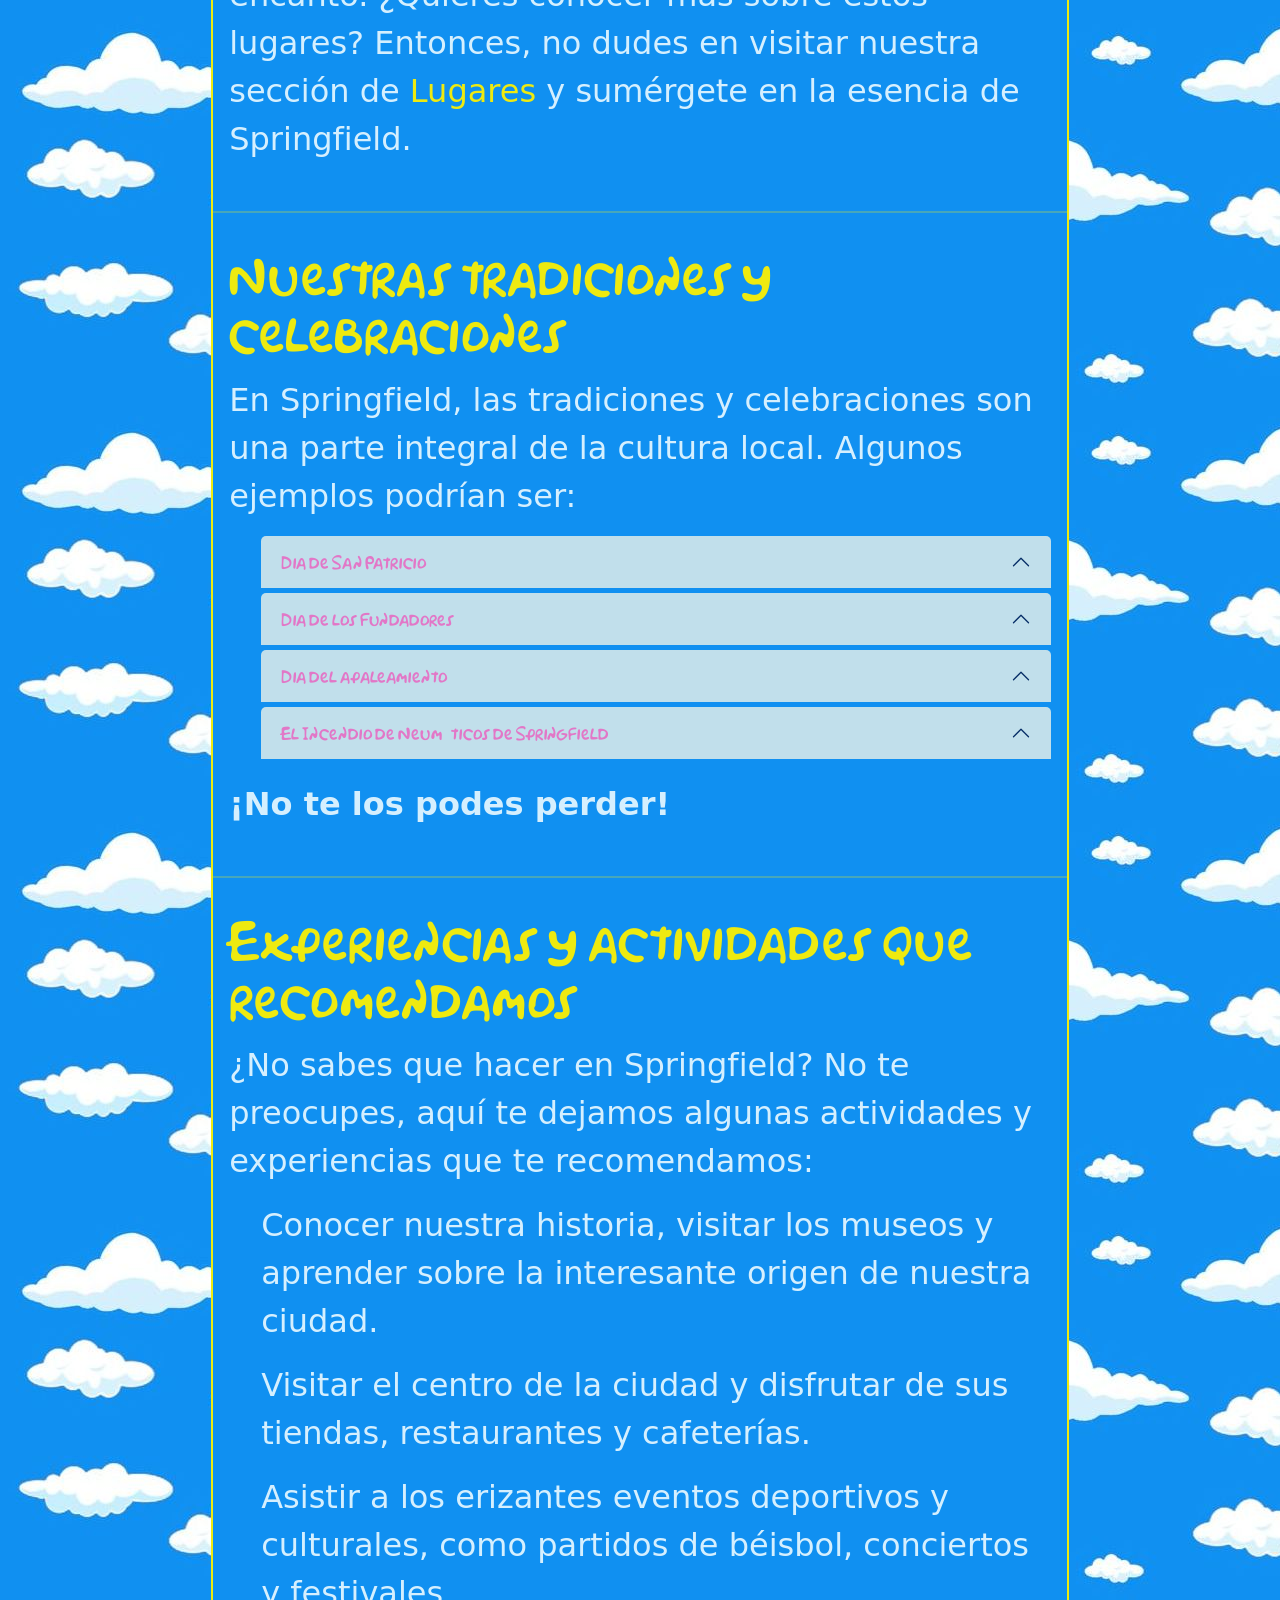
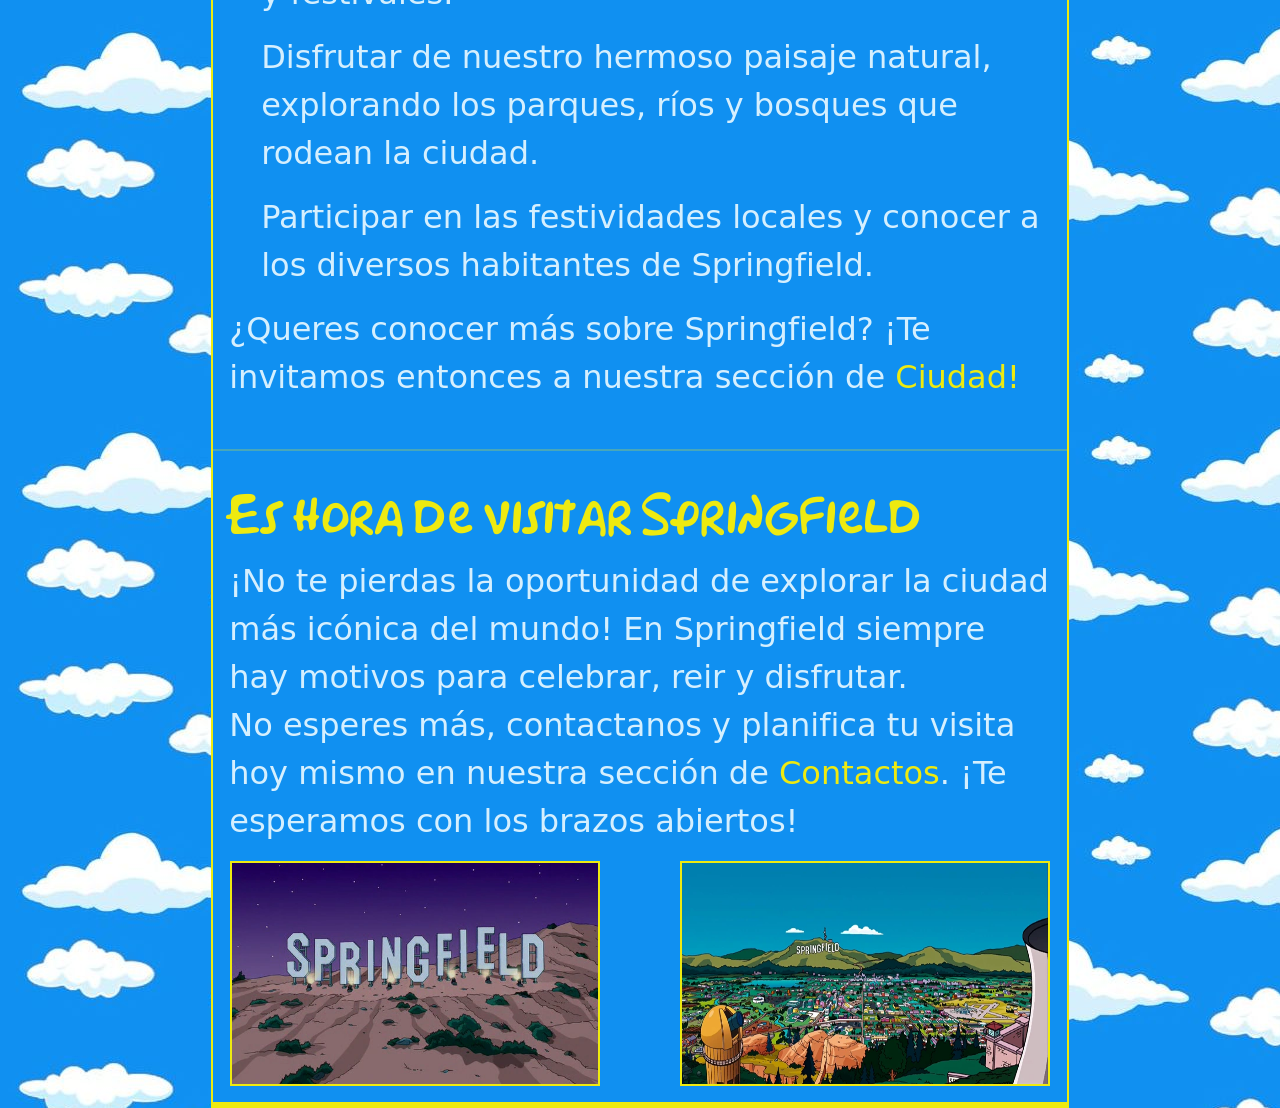
==== commit 6c0202e0: "orden de las cabezas del header arreglado" ====
--- a/index.html
+++ b/index.html
@@ -17,13 +17,13 @@
         <header>
             <h1>Springfield la ciudad de los amarillos</h1>
             <nav class="display_menu_links">
+                <div style="align-items: center;">
+                    <img src="./IMAGENES/maggie_icono.png"><p>Estas aca</p>
+                </div>
                 <a href="Lugares.html"><img src="./IMAGENES/homero_icono.png">Lugares</a>
                 <a href="CIUDAD.html"><img src="./IMAGENES/lisa_icono.png">Ciudad</a>
                 <a href="Contacto.html"><img src="./IMAGENES/marge_icono.png">Contacto</a>
                 <a href="Actividad.html"><img src="./IMAGENES/bart_icono.png">Sorteo</a>
-                <div>
-                    <img src="./IMAGENES/maggie_icono.png"><p>Estas aca</p>
-                </div>
             </nav>
         </header>
 
--- a/Estilos.css
+++ b/Estilos.css
@@ -38,6 +38,10 @@
     grid-row: 1;
     position: sticky; top: 0%;
     z-index: 100;
+}
+header h1 {
+  font-size: 3rem;
+  margin: 10px 0;
 }
 
 header nav{
@@ -258,4 +262,28 @@
     --bs-accordion-active-color: var(--color_detalles_2);
     --bs-accordion-btn-bg: var(--color_detalles);
     --bs-accordion-active-bg: var(--color_fondo_sec);
-}+}
+nav img {
+  width: 50px;
+  height: 50px;
+  border-radius: 50%;
+  border: 3px solid #000;
+  background-color: #ffffff;
+  vertical-align: middle;
+  margin-right: 8px;
+}
+.actual {
+  background-color: #fff;
+  border-radius: 20px;
+  padding: 5px 15px;
+  box-shadow: 0 0 6px rgba(0, 0, 0, 0.4);
+}
+nav a.actual img {
+  border-color: #ffffff;
+  box-shadow: 0 0 10px #ffffff;
+  transform: scale(1.15);
+}
+
+nav a.actual {
+  color: #ffffff;
+}
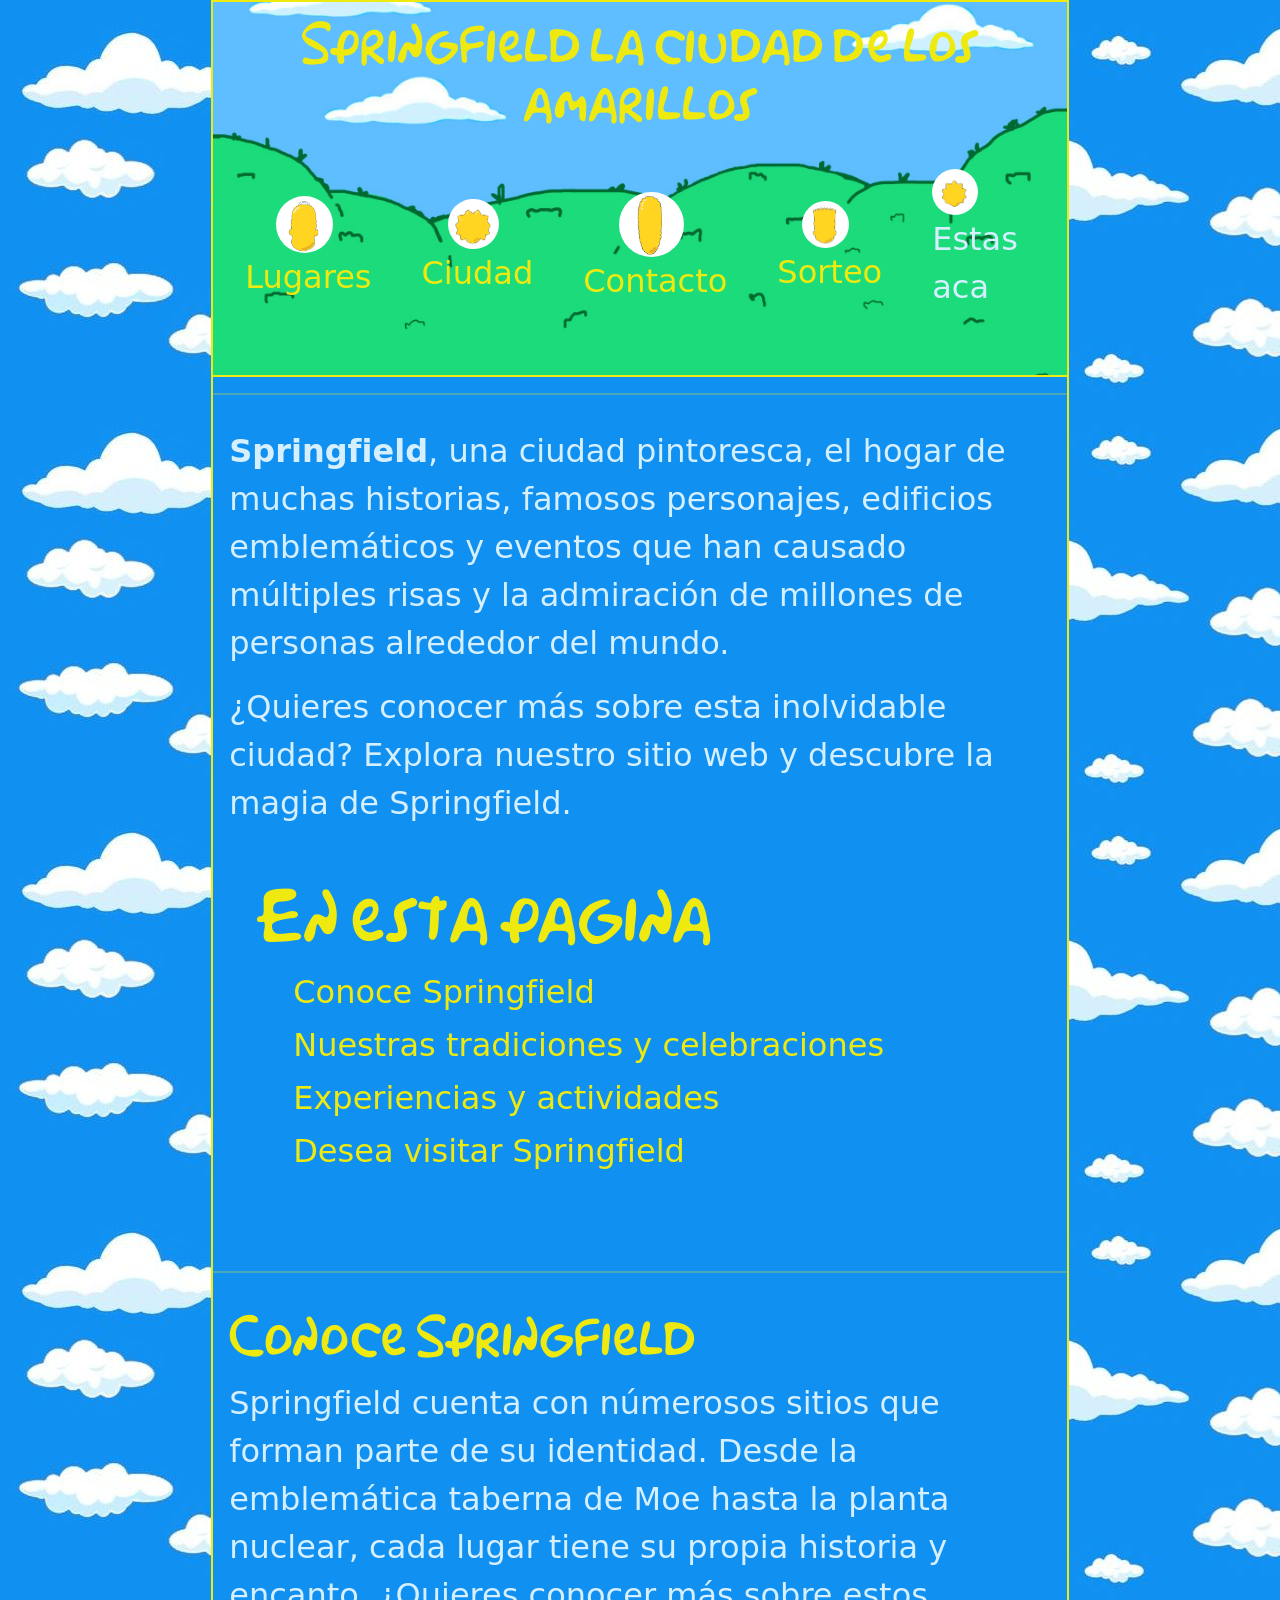
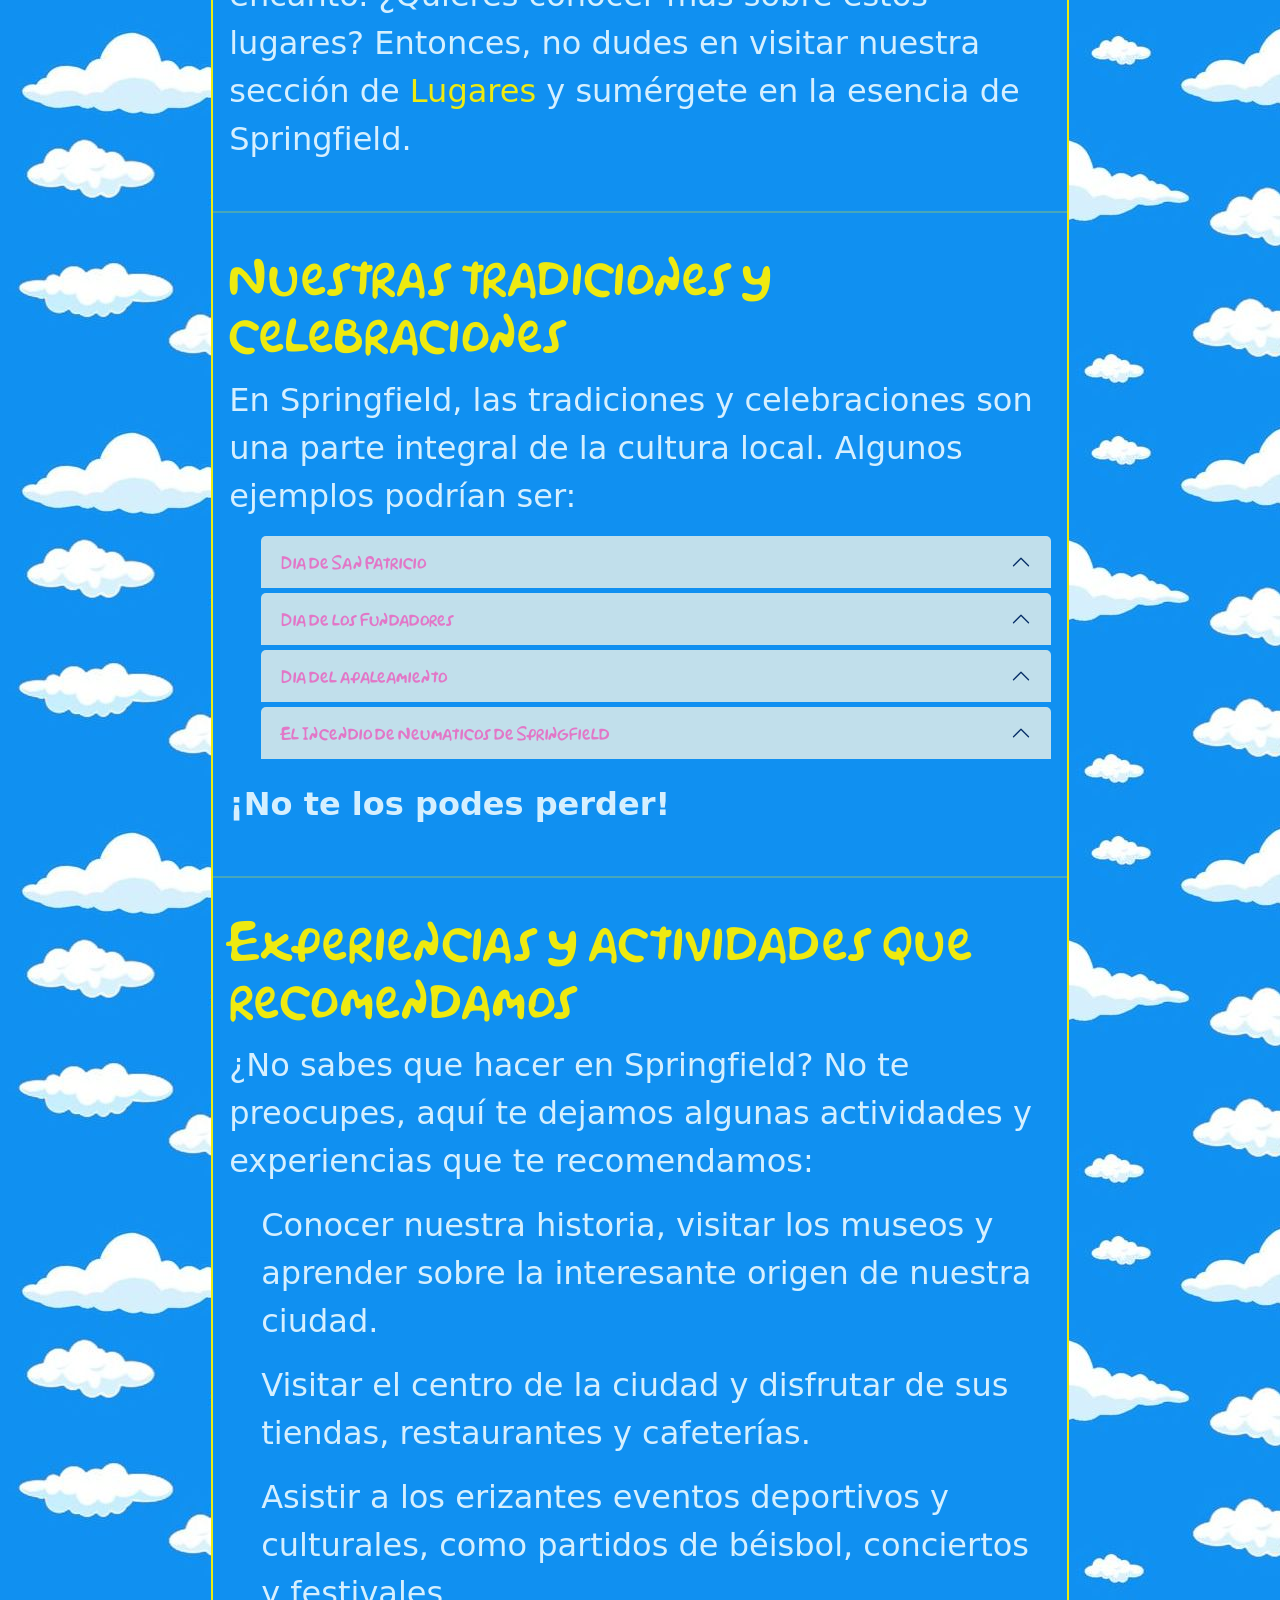
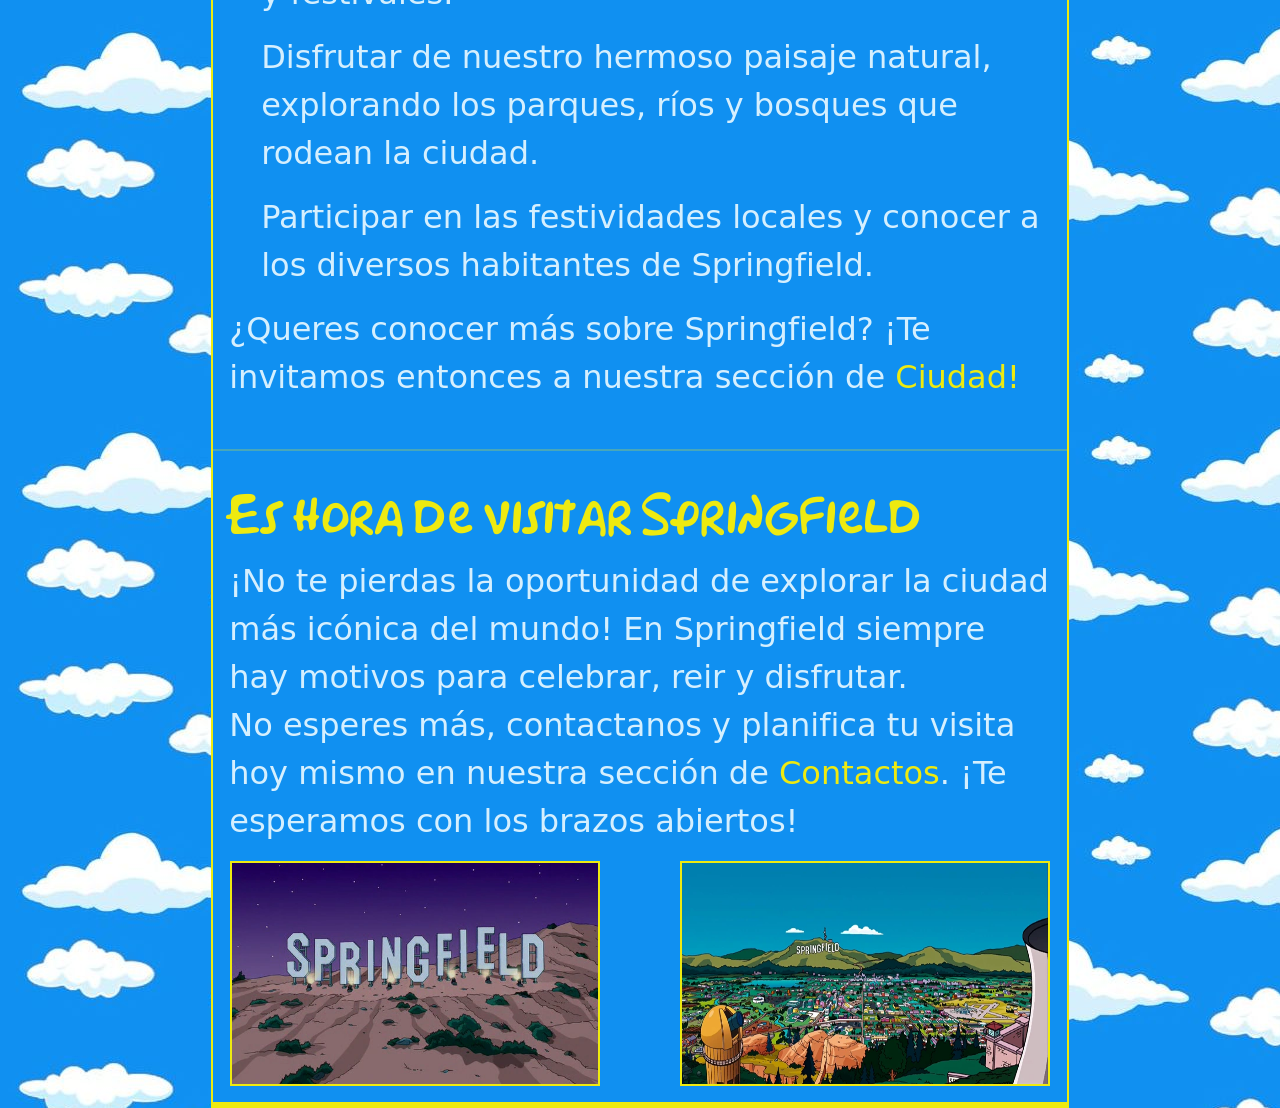
==== commit bdfd0e84: "img popup" ====
--- a/index.html
+++ b/index.html
@@ -14,16 +14,25 @@
     </head>
 
 <body>
+    <div class="modal fade" id="modalImagen" tabindex="-1" aria-hidden="true">
+  <div class="modal-dialog modal-dialog-centered modal-lg">
+    <div class="modal-content position-relative">
+      <button type="button" class="btn-close position-absolute top-0 end-0 m-2 bg-white p-2"
+              data-bs-dismiss="modal" aria-label="Cerrar" style="z-index:5"></button>
+      <img id="imagenGrande" src="" alt="" class="img-fluid w-100 rounded">
+    </div>
+  </div>
+</div>
         <header>
             <h1>Springfield la ciudad de los amarillos</h1>
             <nav class="display_menu_links">
-                <div style="align-items: center;">
-                    <img src="./IMAGENES/maggie_icono.png"><p>Estas aca</p>
-                </div>
                 <a href="Lugares.html"><img src="./IMAGENES/homero_icono.png">Lugares</a>
                 <a href="CIUDAD.html"><img src="./IMAGENES/lisa_icono.png">Ciudad</a>
                 <a href="Contacto.html"><img src="./IMAGENES/marge_icono.png">Contacto</a>
                 <a href="Actividad.html"><img src="./IMAGENES/bart_icono.png">Sorteo</a>
+                <div>
+                    <img src="./IMAGENES/maggie_icono.png"><p>Estas aca</p>
+                </div>
             </nav>
         </header>
 
@@ -140,13 +149,13 @@
                                 <div class="accordion-item">
                                     <h2 class="accordion-header" id="heading4">
                                         <button class="accordion-button" type="button" data-bs-toggle="collapse" data-bs-target="#collapse4" aria-expanded="false" aria-controls="collapse4">
-                                            El Incendio de Neumáticos de Springfield
+                                            El Incendio de Neumaticos de Springfield
                                         </button>
                                     </h2>
                                     <div id="collapse4" class="accordion-collapse collapse" aria-labelledby="heading4" data-bs-parent="#accordion_tradiciones">
                                         <div class="accordion-body">
                                             <p>
-                                                "El Incendio de Neumáticos de Springfield", es un evento anual que genera una experiencia única que combina emoción
+                                                "El Incendio de Neumaticos de Springfield", es un evento anual que genera una experiencia única que combina emoción
                                                 y adrenalina, recomendamos alejarse del fuego para evitar desarrollar dificultades respiratorias.</p>
                                             </p>
                                             <div class="imagenes">
@@ -229,5 +238,19 @@
         </footer>
 
         <script src="https://cdn.jsdelivr.net/npm/bootstrap@5.3.9/dist/js/bootstrap.bundle.min.js" integrity="sha384-WyOxWvTyr1QaMPfiPJSv76iReVthorl5uWlFtZPyK0IEB0hGzo9y5Bp9mYanr8Bu" crossorigin="anonymous"></script>
+        <script>
+  const modalEl = document.getElementById('modalImagen');
+  const modal = new bootstrap.Modal(modalEl);
+  const grande = document.getElementById('imagenGrande');
+
+  document.querySelectorAll('img:not(#imagenGrande):not(.no-popup)').forEach(img => {
+    img.style.cursor = 'zoom-in';
+    img.addEventListener('click', () => {
+      grande.src = img.src;
+      grande.alt = img.alt;
+      modal.show();
+    });
+  });
+</script>
     </body>
 </html>
--- a/Estilos.css
+++ b/Estilos.css
@@ -41,7 +41,7 @@
 }
 header h1 {
   font-size: 3rem;
-  margin: 10px 0;
+  margin:   10px 0;
 }
 
 header nav{
@@ -217,7 +217,7 @@
     background-image: url("./IMAGENES/fondo_estrellas.jpg");
     --color_fondo: #7046c4;
     --color_fondo_sec:#8a66a4;
-    --color_texto: #b4c3b0;
+    --color_texto: #c9e970;
     --color_detalles: #2f36b3;
     --color_detalles_2: #a192cd;
 }
@@ -263,6 +263,7 @@
     --bs-accordion-btn-bg: var(--color_detalles);
     --bs-accordion-active-bg: var(--color_fondo_sec);
 }
+
 nav img {
   width: 50px;
   height: 50px;
@@ -272,6 +273,7 @@
   vertical-align: middle;
   margin-right: 8px;
 }
+
 .actual {
   background-color: #fff;
   border-radius: 20px;
@@ -287,3 +289,131 @@
 nav a.actual {
   color: #ffffff;
 }
+
+main section img {
+  cursor: zoom-in;
+}
+
+/*este es el fondo oscuro que cubre toda la pantalla*/
+
+#lightbox {
+  position: fixed;
+  top: 0;
+  left: 0;
+  width: 100%;
+  height: 100%;
+  background-color: rgba(0, 0, 0, 0.85);
+  display: flex;
+  flex-direction: column;
+  align-items: center;
+  justify-content: center;
+  z-index: 2000;
+}
+
+/* el atributo hidden hay que reforzarlo porque display:flex lo pisa */
+
+#lightbox[hidden] {
+  display: none;
+}
+
+#lightbox-img {
+  max-width: 90%;
+  max-height: 80%;
+  border: 4px solid #FED41D;
+  border-radius: 10px;
+}
+
+#lightbox-texto {
+  color: #fff;
+  margin-top: 12px;
+  font-size: 1.1rem;
+}
+
+#lightbox-cerrar {
+  position: absolute;
+  top: 20px;
+  right: 25px;
+  width: 45px;
+  height: 45px;
+  border-radius: 50%;
+  border: 3px solid #000;
+  background-color: #FED41D;
+  font-size: 1.3rem;
+  font-weight: bold;
+  cursor: pointer;
+}
+
+.progress-bar {
+    transition: width 0.4s ease;
+    background-image: linear-gradient(45deg, #ecc61a, #9128f3);
+}
+
+#carouselExampleCaptions {
+  width: 90vw;
+  max-width: 800px;
+  margin: 0 auto;
+}
+
+#carouselExampleCaptions .carousel-inner {
+  position: relative;
+  width: 100%;
+  height: 400px;
+  overflow: hidden;
+}
+
+#carouselExampleCaptions .carousel-item {
+  position: absolute;
+  top: 0;
+  left: 0;
+  width: 100%;
+  height: 100%;
+  margin: 0;
+  float: none;
+}
+
+#carouselExampleCaptions .carousel-item img {
+  width: 100% ;
+  max-width: none ;
+  height: 100%;
+  object-fit: cover;
+}
+
+.carousel-caption {
+  background: rgba(0, 0, 0, 0.5);
+  border-radius: 8px;
+}
+
+.total{
+    display: flex;
+    flex-direction: row;
+    justify-content: center;
+    text-align: center;
+    gap: 5rem;
+    width: 100%;
+}
+
+.png {
+    border: none;
+    width: auto;
+    height: 20rem;
+    max-width: 100%;
+}
+
+.dios{
+    color: #e6b327;
+    font-size: 3rem;
+    font-style: italic;
+    background-color: #5f527a;
+    border: 3px solid #271f36;
+    border-radius: 16px;
+    animation: texto-mov 1.5s ease-in-out infinite;
+}
+
+@keyframes texto-mov {
+  0%, 100% {
+    transform: translateY(0);
+  }
+  50% {
+    transform: translateY(-10px);
+  }
+}
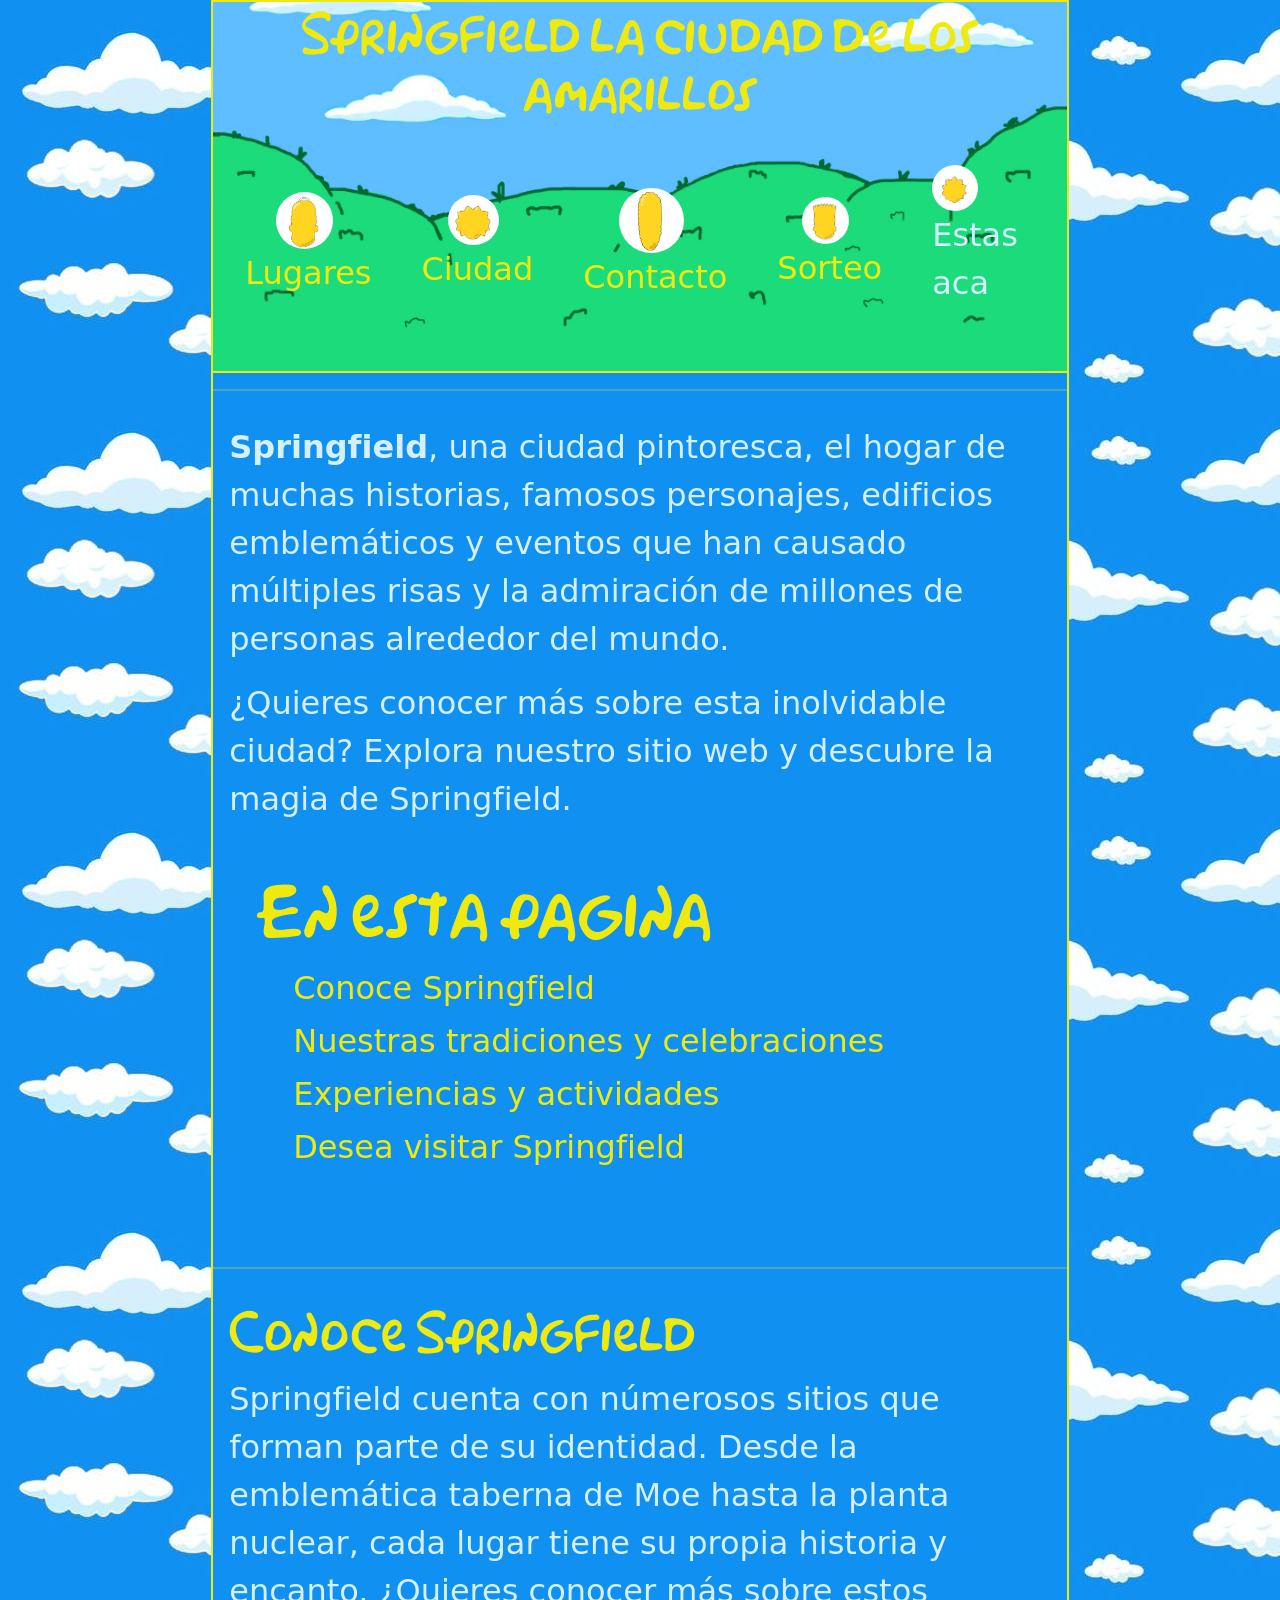
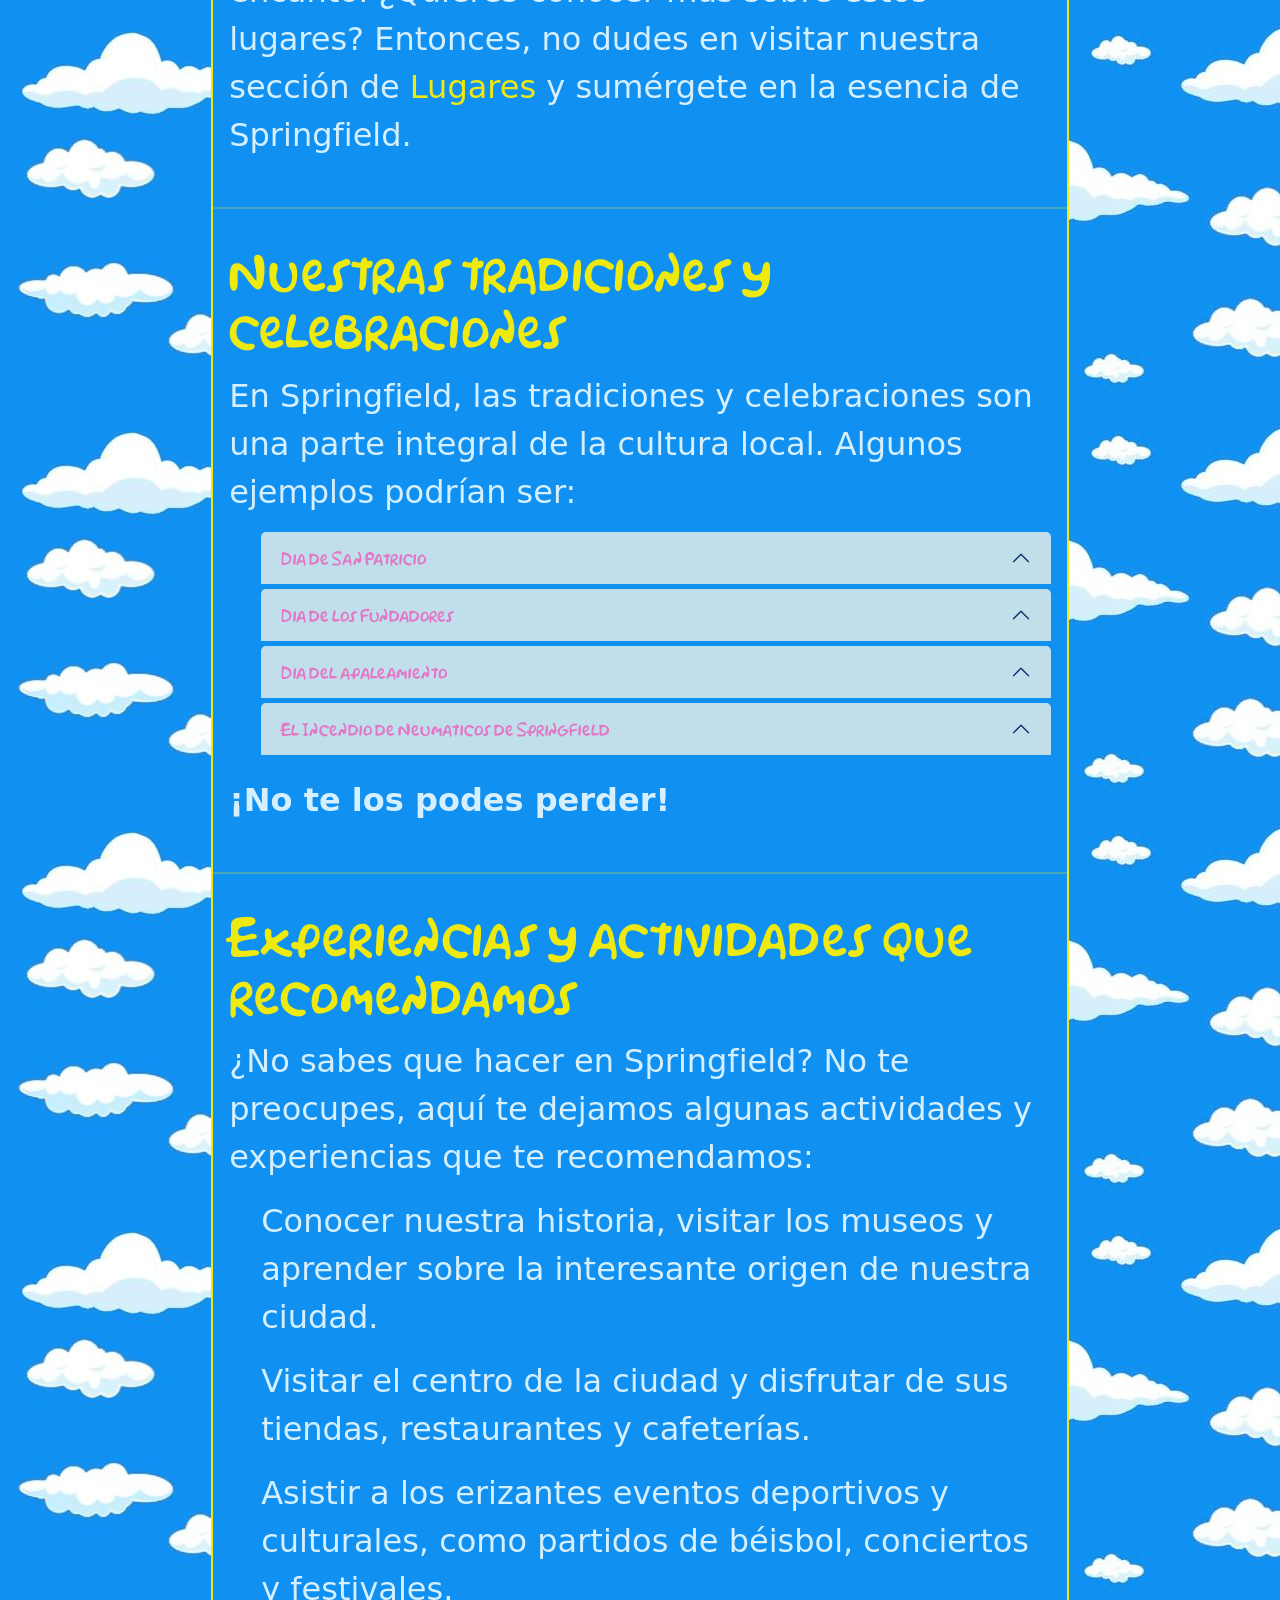
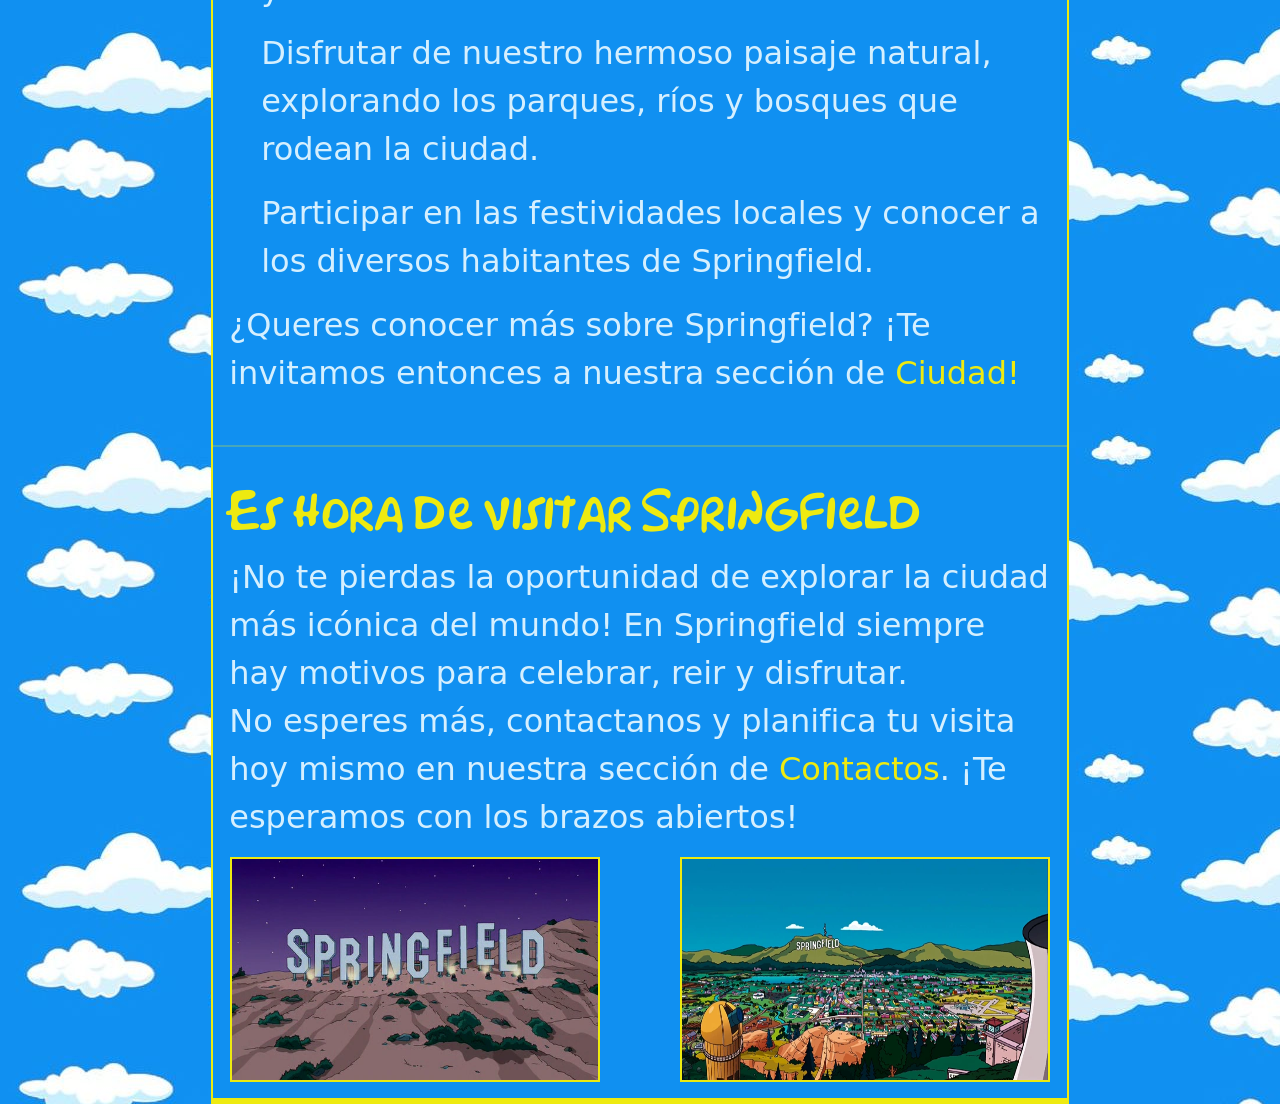
==== commit 948c2e8c: "add chiches" ====
--- a/index.html
+++ b/index.html
@@ -23,7 +23,7 @@
     </div>
   </div>
 </div>
-        <header>
+        <header id="header">
             <h1>Springfield la ciudad de los amarillos</h1>
             <nav class="display_menu_links">
                 <a href="Lugares.html"><img src="./IMAGENES/homero_icono.png">Lugares</a>
@@ -238,19 +238,7 @@
         </footer>
 
         <script src="https://cdn.jsdelivr.net/npm/bootstrap@5.3.9/dist/js/bootstrap.bundle.min.js" integrity="sha384-WyOxWvTyr1QaMPfiPJSv76iReVthorl5uWlFtZPyK0IEB0hGzo9y5Bp9mYanr8Bu" crossorigin="anonymous"></script>
-        <script>
-  const modalEl = document.getElementById('modalImagen');
-  const modal = new bootstrap.Modal(modalEl);
-  const grande = document.getElementById('imagenGrande');
-
-  document.querySelectorAll('img:not(#imagenGrande):not(.no-popup)').forEach(img => {
-    img.style.cursor = 'zoom-in';
-    img.addEventListener('click', () => {
-      grande.src = img.src;
-      grande.alt = img.alt;
-      modal.show();
-    });
-  });
-</script>
+ <script src="./JS/actividad.js" defer></script>
     </body>
 </html>
+
--- a/Estilos.css
+++ b/Estilos.css
@@ -23,11 +23,14 @@
 
 body{
     display: grid;
+    grid-column: 2;
     grid-template-columns: 1fr 67% 1fr;
     grid-template-rows: auto 1fr auto;
     background-image: url("./IMAGENES/fondo_nubes.jpg");
 }
-
+body > * {
+    grid-column: 2;
+}
 header{
     background-image: url("./IMAGENES/fondo_header.jpg");
     background-size: cover;
@@ -38,12 +41,8 @@
     grid-row: 1;
     position: sticky; top: 0%;
     z-index: 100;
-}
-header h1 {
-  font-size: 3rem;
-  margin:   10px 0;
-}
-
+    transition: transform .3s ease;
+}
 header nav{
     gap: 50px;
     align-items: center;
@@ -117,7 +116,7 @@
 h1{
     color:var(--color_detalles);
     font-family: 'Simpsons';
-    font-size: 5rem;
+    font-size: 3rem;
     text-align: center;
     margin-bottom: 1rem;
 }
@@ -416,4 +415,4 @@
   50% {
     transform: translateY(-10px);
   }
-}+}
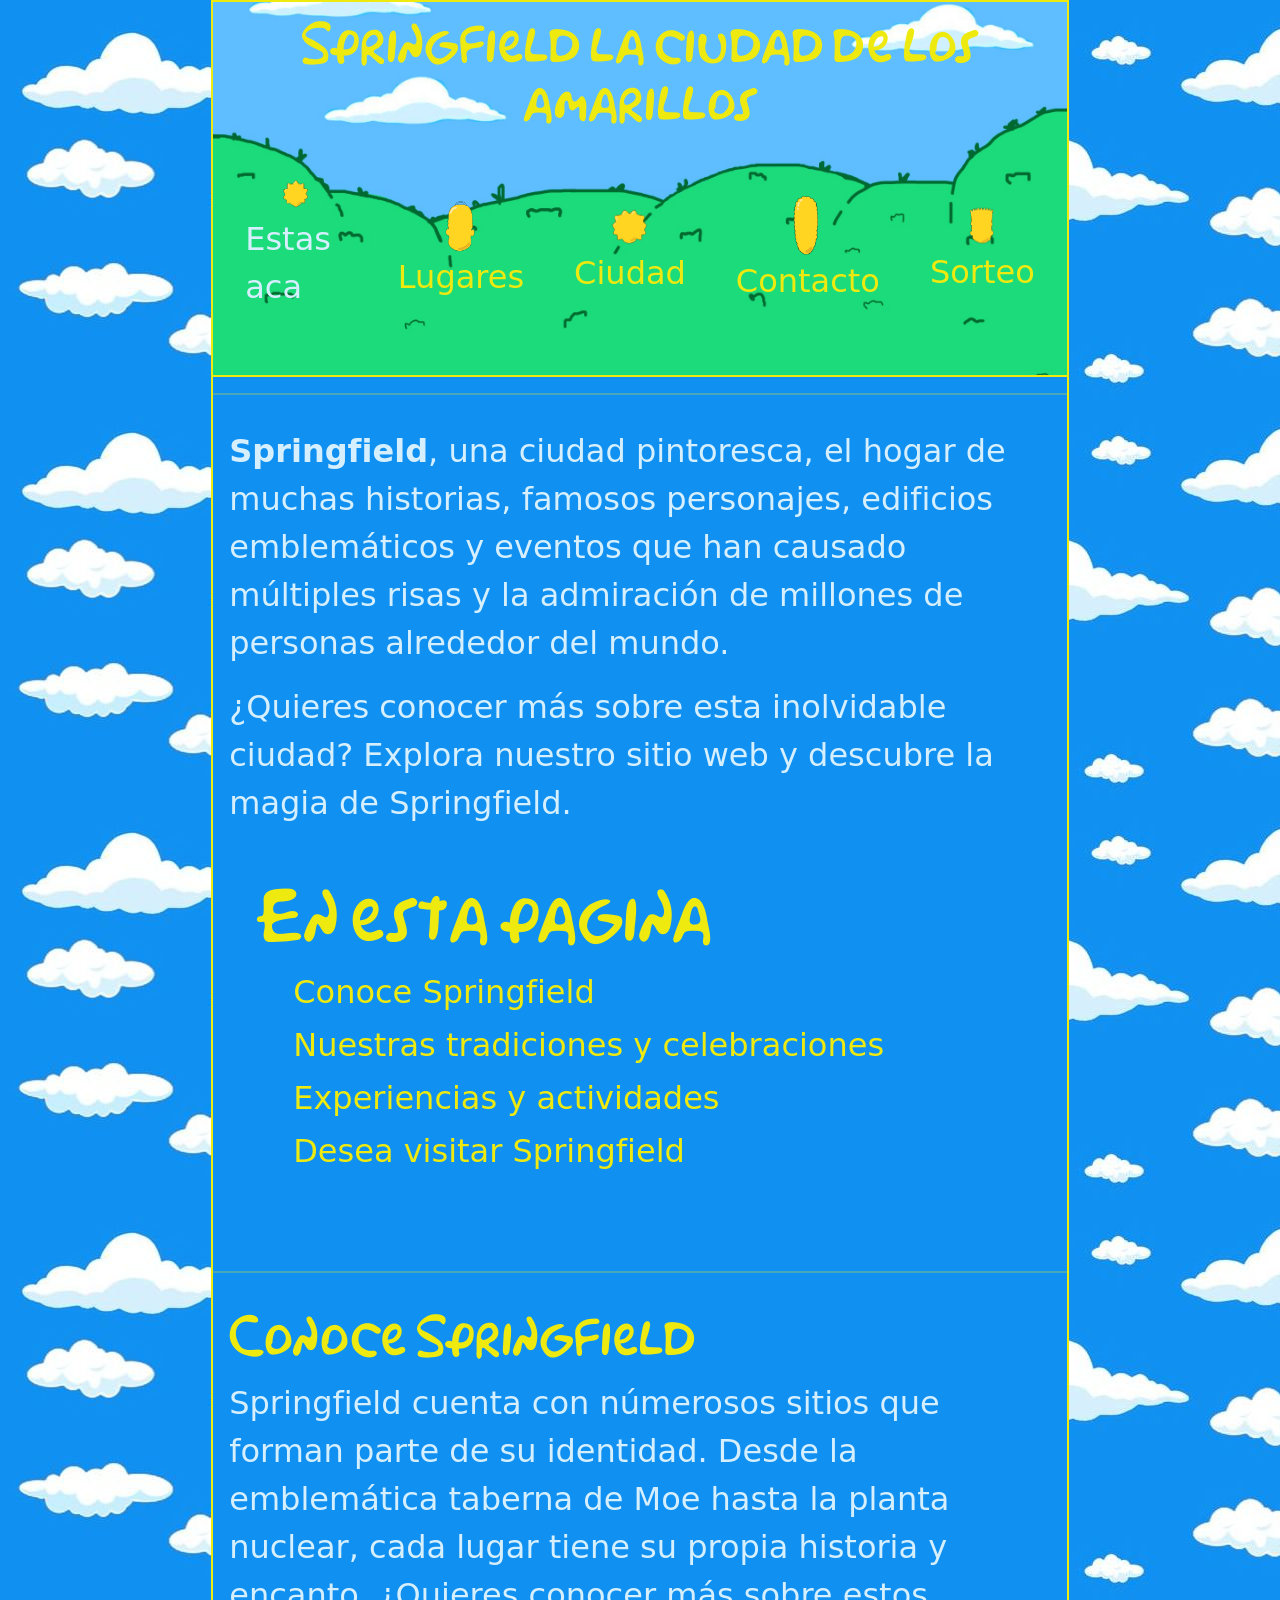
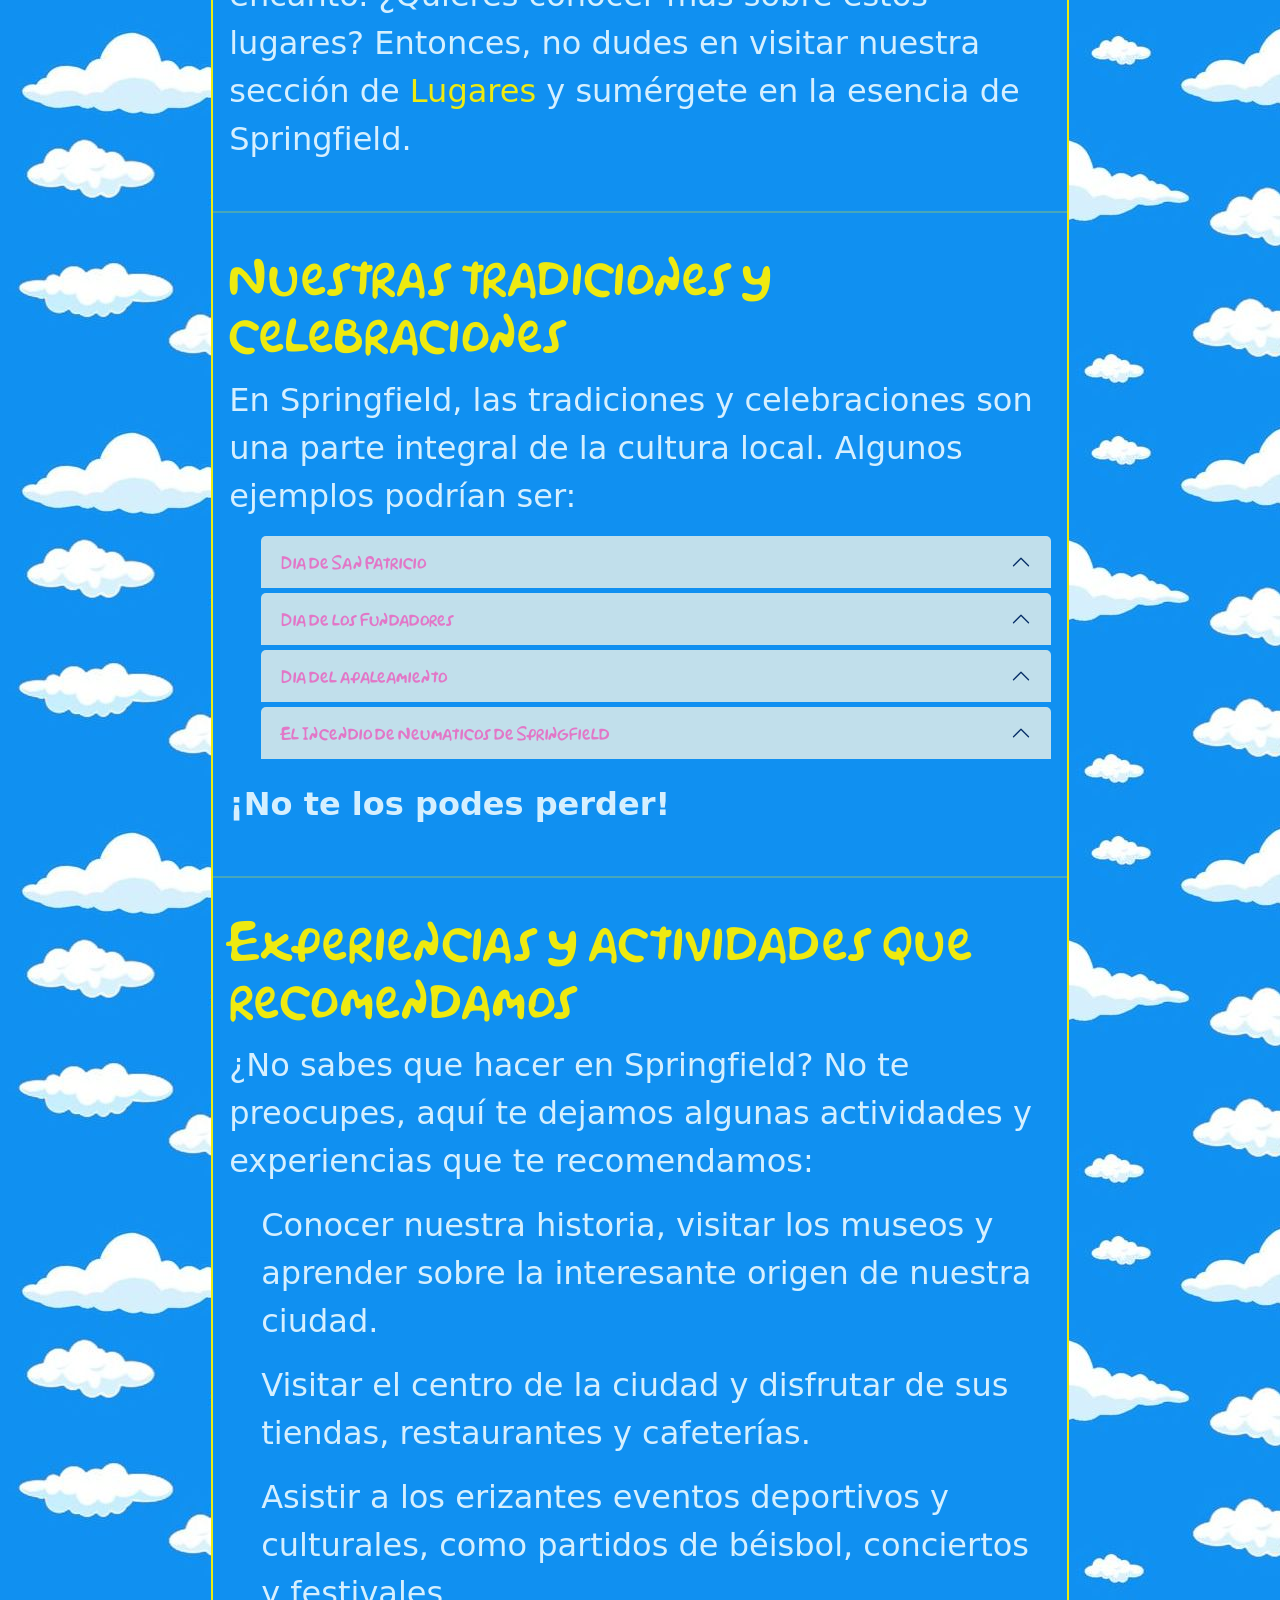
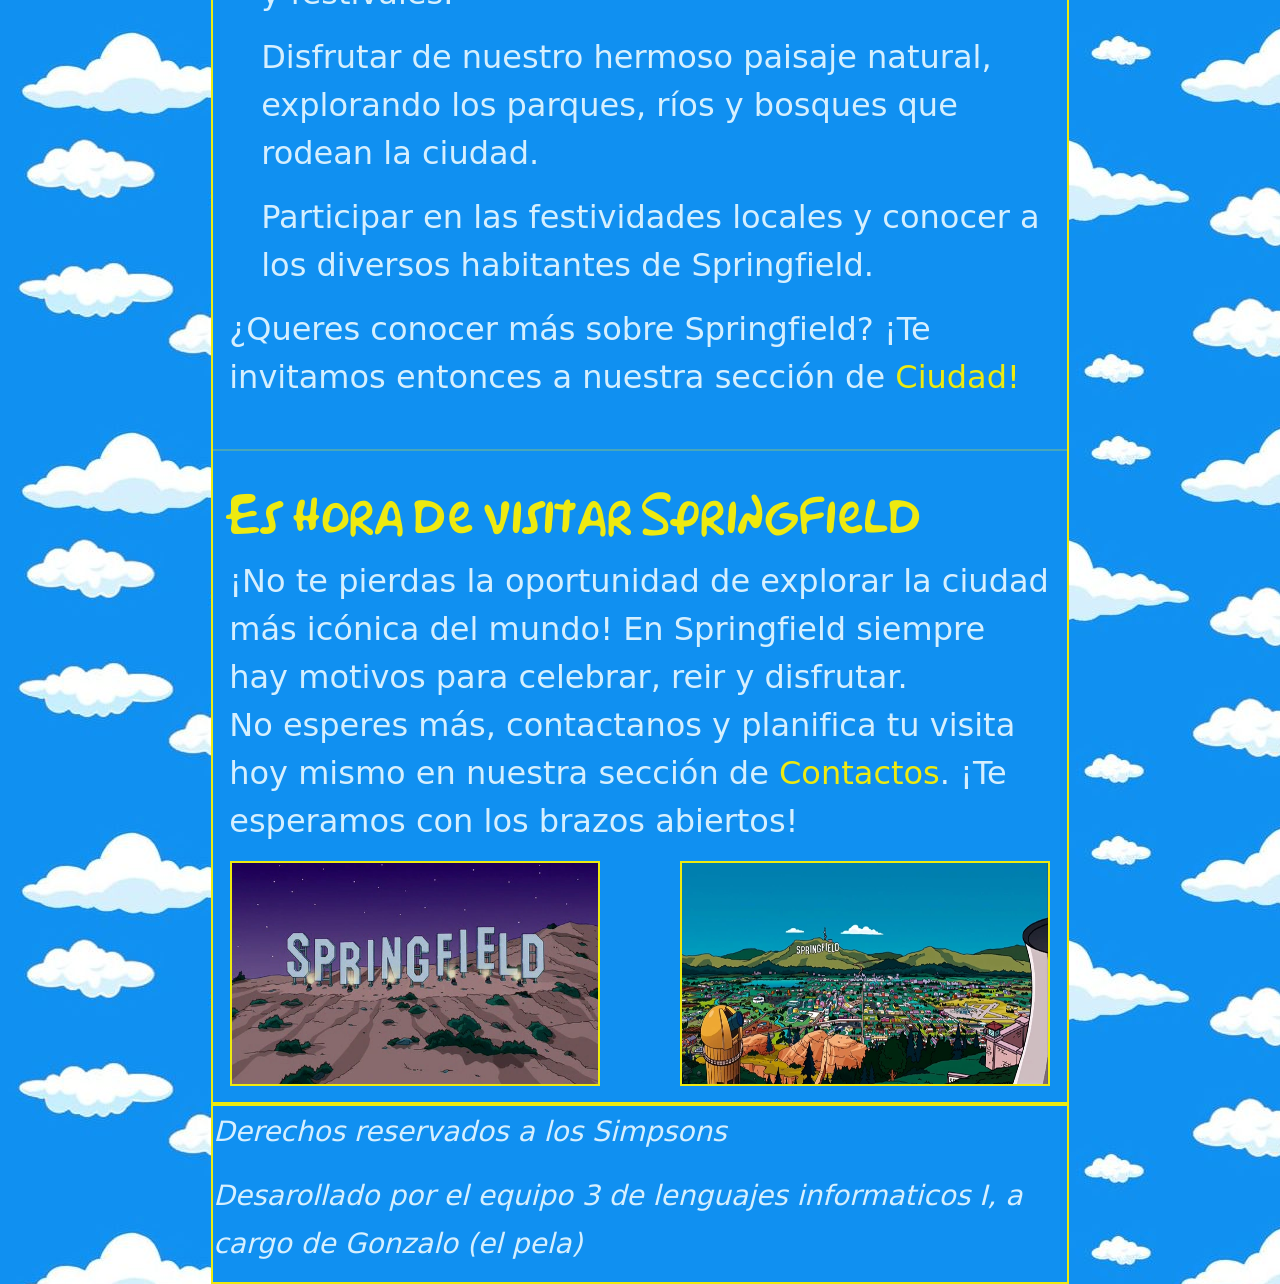
==== commit 1c4a768b: "Mejoras generales" ====
--- a/index.html
+++ b/index.html
@@ -26,13 +26,13 @@
         <header id="header">
             <h1>Springfield la ciudad de los amarillos</h1>
             <nav class="display_menu_links">
-                <a href="Lugares.html"><img src="./IMAGENES/homero_icono.png">Lugares</a>
-                <a href="CIUDAD.html"><img src="./IMAGENES/lisa_icono.png">Ciudad</a>
-                <a href="Contacto.html"><img src="./IMAGENES/marge_icono.png">Contacto</a>
-                <a href="Actividad.html"><img src="./IMAGENES/bart_icono.png">Sorteo</a>
-                <div>
-                    <img src="./IMAGENES/maggie_icono.png"><p>Estas aca</p>
+                <div style="align-items: center;">
+                    <img src="./IMAGENES/maggie_icono.png" class="img_header"><p>Estas aca</p>
                 </div>
+                <a href="Lugares.html"><img src="./IMAGENES/homero_icono.png" class="img_header">Lugares</a>
+                <a href="CIUDAD.html"><img src="./IMAGENES/lisa_icono.png" class="img_header">Ciudad</a>
+                <a href="Contacto.html"><img src="./IMAGENES/marge_icono.png" class="img_header">Contacto</a>
+                <a href="Actividad.html"><img src="./IMAGENES/bart_icono.png" class="img_header">Sorteo</a>
             </nav>
         </header>
 
@@ -235,10 +235,12 @@
             </section>
         </main>
         <footer>
+            <p><small><i>Derechos reservados a los Simpsons</i></small></p>
+            <p><small><i>Desarollado por el equipo 3 de lenguajes informaticos I, a cargo de Gonzalo (el pela)</i></small></p>
         </footer>
 
         <script src="https://cdn.jsdelivr.net/npm/bootstrap@5.3.9/dist/js/bootstrap.bundle.min.js" integrity="sha384-WyOxWvTyr1QaMPfiPJSv76iReVthorl5uWlFtZPyK0IEB0hGzo9y5Bp9mYanr8Bu" crossorigin="anonymous"></script>
- <script src="./JS/actividad.js" defer></script>
+        <script src="./JS/actividad.js" defer></script>
     </body>
 </html>
 
--- a/Estilos.css
+++ b/Estilos.css
@@ -43,6 +43,12 @@
     z-index: 100;
     transition: transform .3s ease;
 }
+
+header h1 {
+  font-size: 3rem;
+  margin:   10px 0;
+}
+
 header nav{
     gap: 50px;
     align-items: center;
@@ -233,8 +239,9 @@
 
 .texto_error{
     display: none;
-    color: red;
-    font-size: 1.5rem;
+    color: #e96315;
+    font-size: 2rem;
+    animation: texto-mov 1s ease-in-out infinite;
 }
 
 .display_menu_links{
@@ -263,22 +270,13 @@
     --bs-accordion-active-bg: var(--color_fondo_sec);
 }
 
-nav img {
-  width: 50px;
-  height: 50px;
-  border-radius: 50%;
-  border: 3px solid #000;
+.actual {
   background-color: #ffffff;
-  vertical-align: middle;
-  margin-right: 8px;
-}
-
-.actual {
-  background-color: #fff;
   border-radius: 20px;
   padding: 5px 15px;
   box-shadow: 0 0 6px rgba(0, 0, 0, 0.4);
 }
+
 nav a.actual img {
   border-color: #ffffff;
   box-shadow: 0 0 10px #ffffff;
@@ -408,6 +406,36 @@
     animation: texto-mov 1.5s ease-in-out infinite;
 }
 
+.pregunta-dios{
+    color: #e6b327;
+    font-size: 2rem;
+    background-color: #5f527a;
+    border: 2px solid #271f36;
+    border-radius: 10px;
+    animation: texto-mov 2.5s ease-in-out infinite;
+}
+
+.numero{
+    border: none;
+    width: 8rem;
+    height: 9rem;
+}
+
+.pregunta{
+    border: 1px solid #1f2379;
+    background-color: #682fb3;
+    color: #eeea10;
+}
+
+#confirmar_formulario{
+    color: #e96315;
+    border: 1px solid #eeea10;
+    background-color: #cfce76;
+    transform: scale(1.1);
+    filter: drop-shadow(0 0 8px #eeea10);
+}
+
+
 @keyframes texto-mov {
   0%, 100% {
     transform: translateY(0);
@@ -416,3 +444,40 @@
     transform: translateY(-10px);
   }
 }
+
+#ganador{
+    width: 75%;
+    margin: 0 auto;
+}
+
+.resultados-contenido{
+    flex-direction: row;
+    align-items: center;
+    justify-content: center;
+    gap: 2rem;
+}
+
+.resultados-texto{
+    flex: 1;
+    text-align: center;
+    border: 1px solid #271f36;
+    background-color: #682fb3;
+    --color_texto: #e6ca2e;
+    --color_detalles: #e6ca2e;
+    --color_detalles_2: #4c50ac;
+}
+
+.resultados-contenido img{
+    height: auto;
+    max-height: 30vh;
+    max-width: 20%;
+    border: none;
+}
+
+.respuesta_correcta{
+    color: greenyellow;
+}
+
+.respuesta_incorrecta{
+    color: red;
+}
